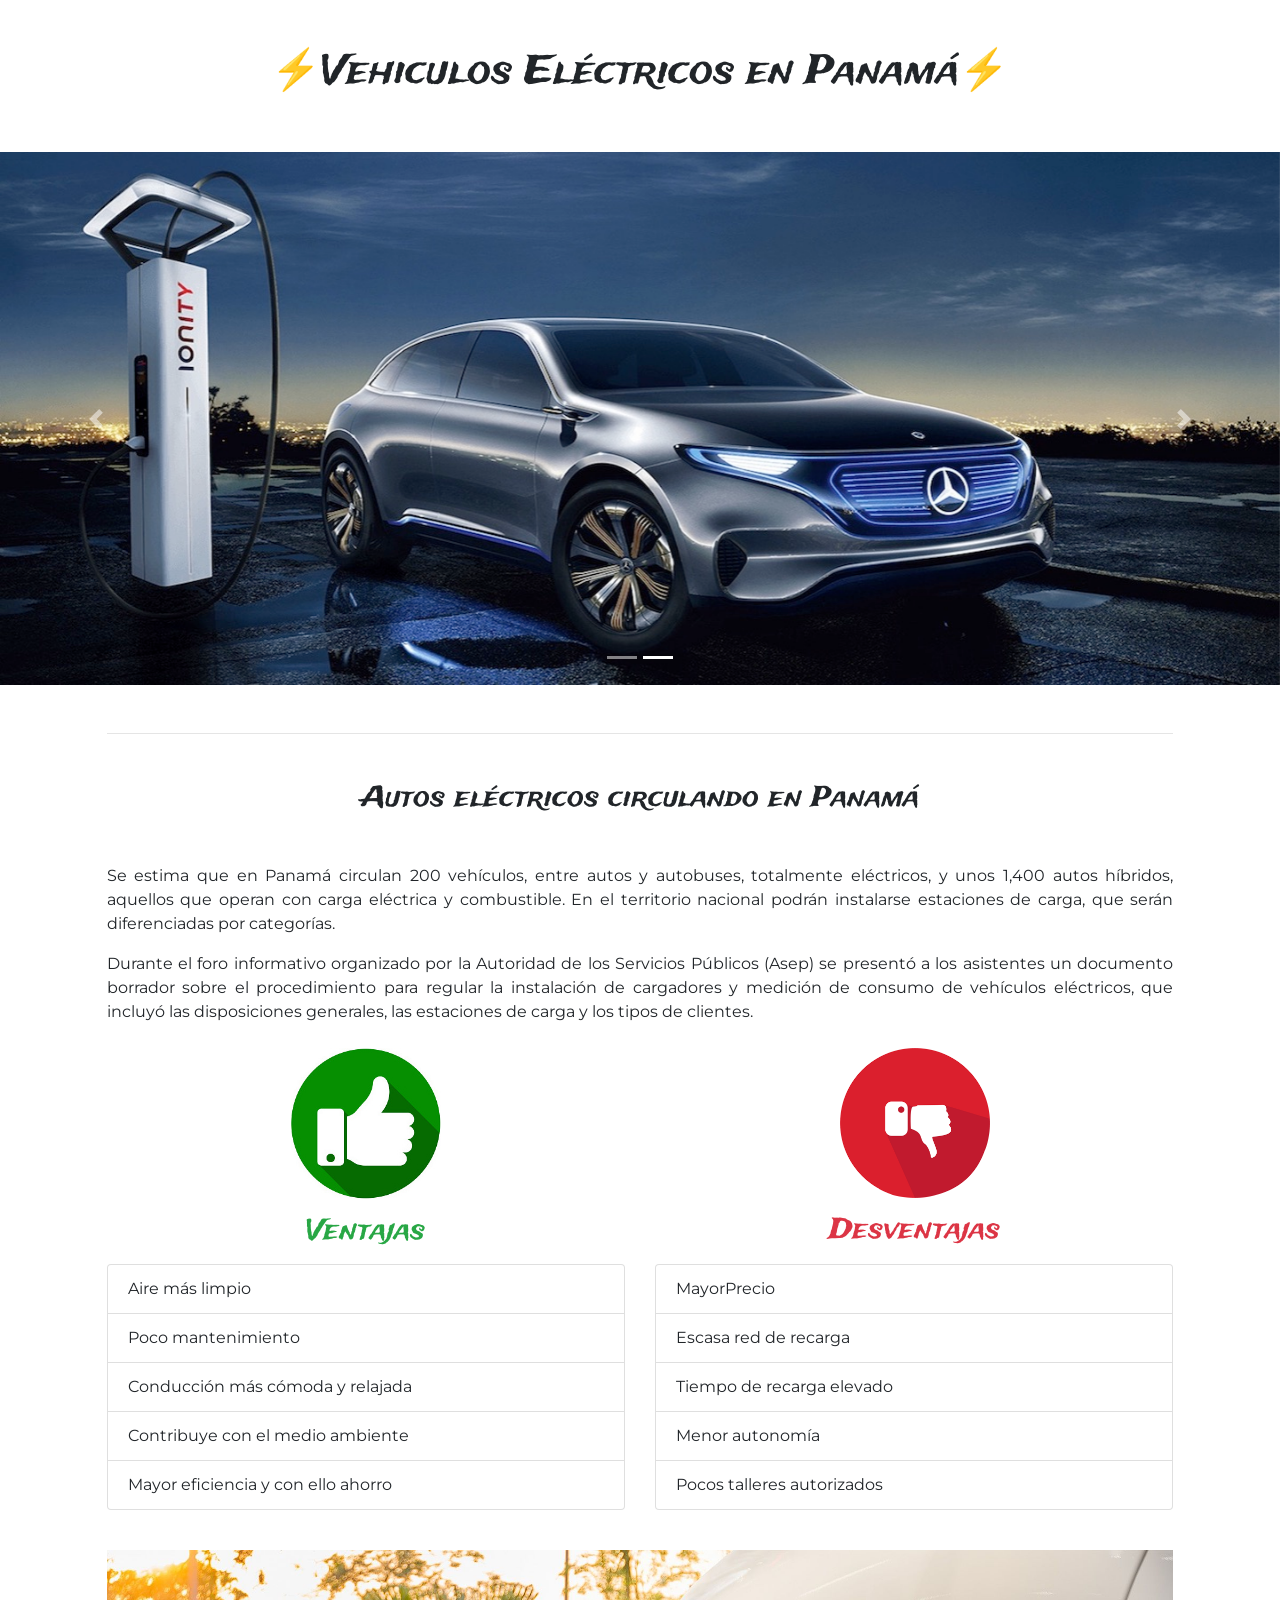
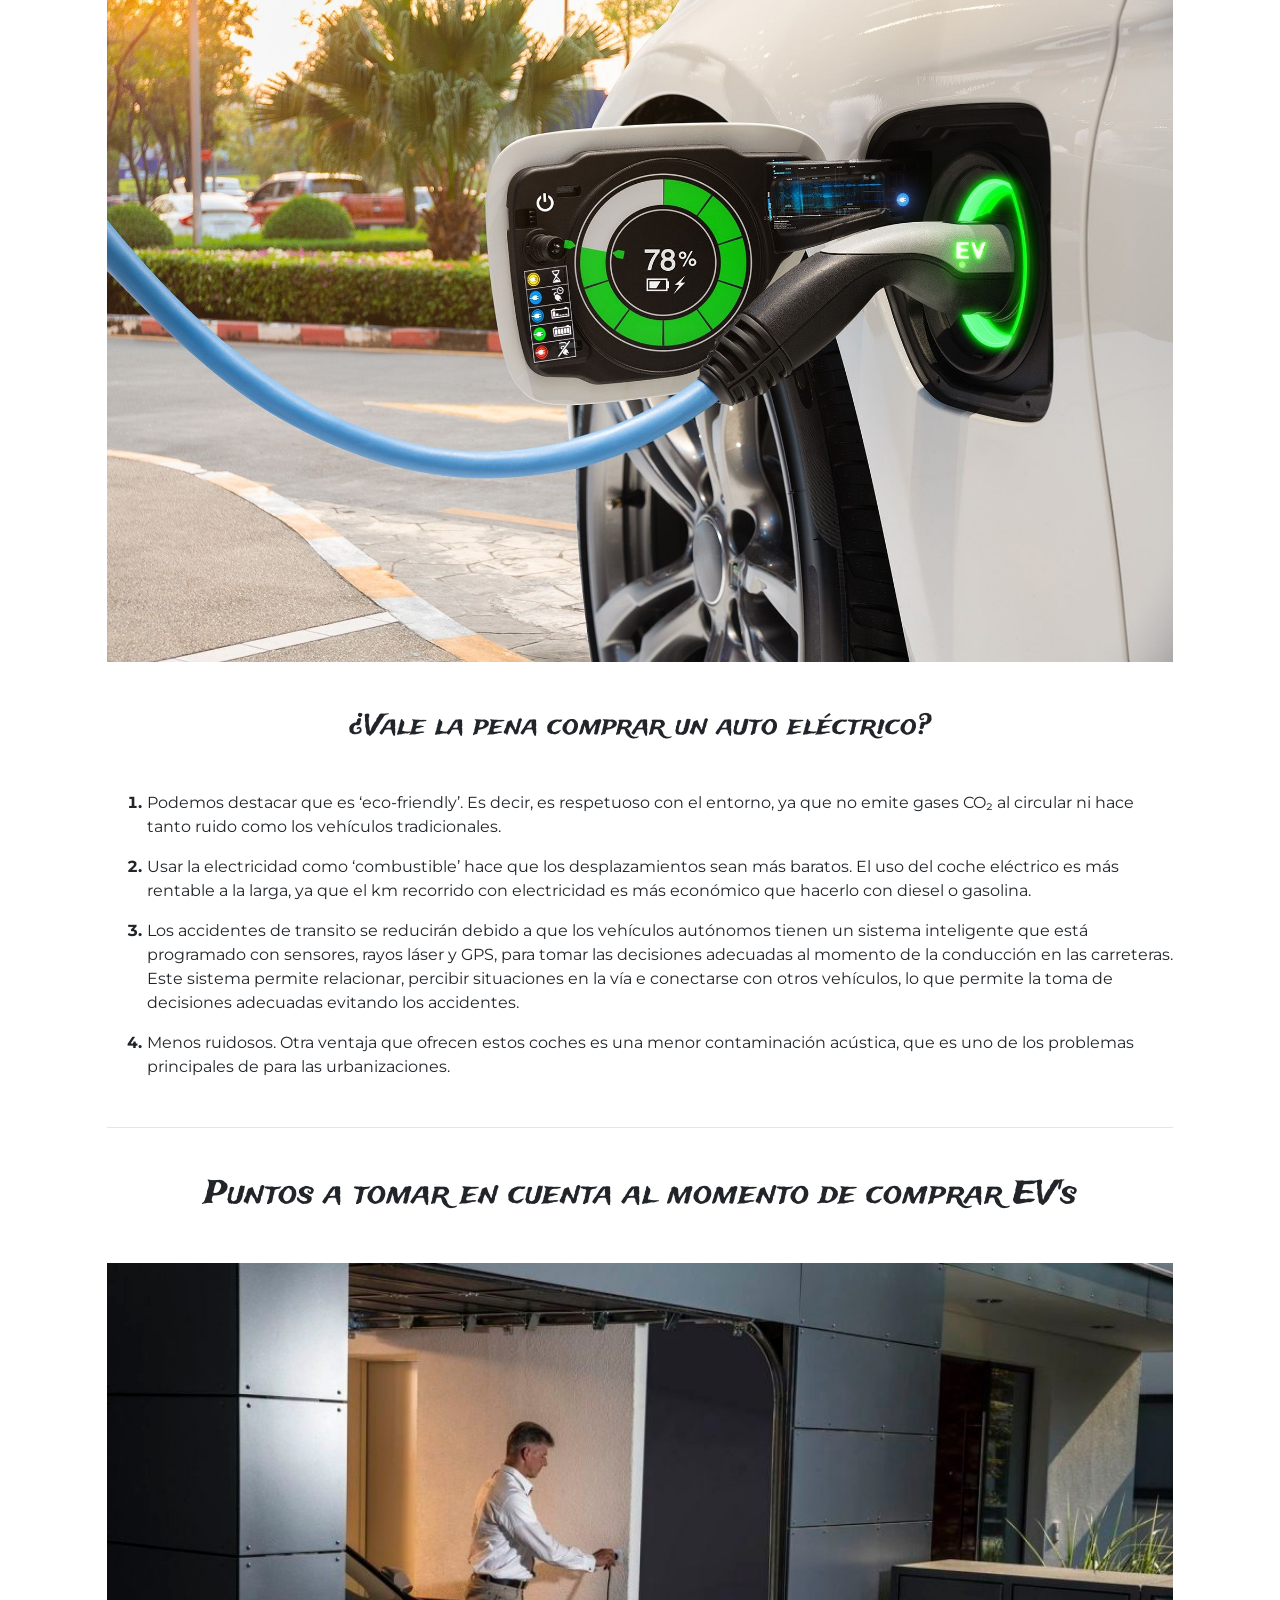
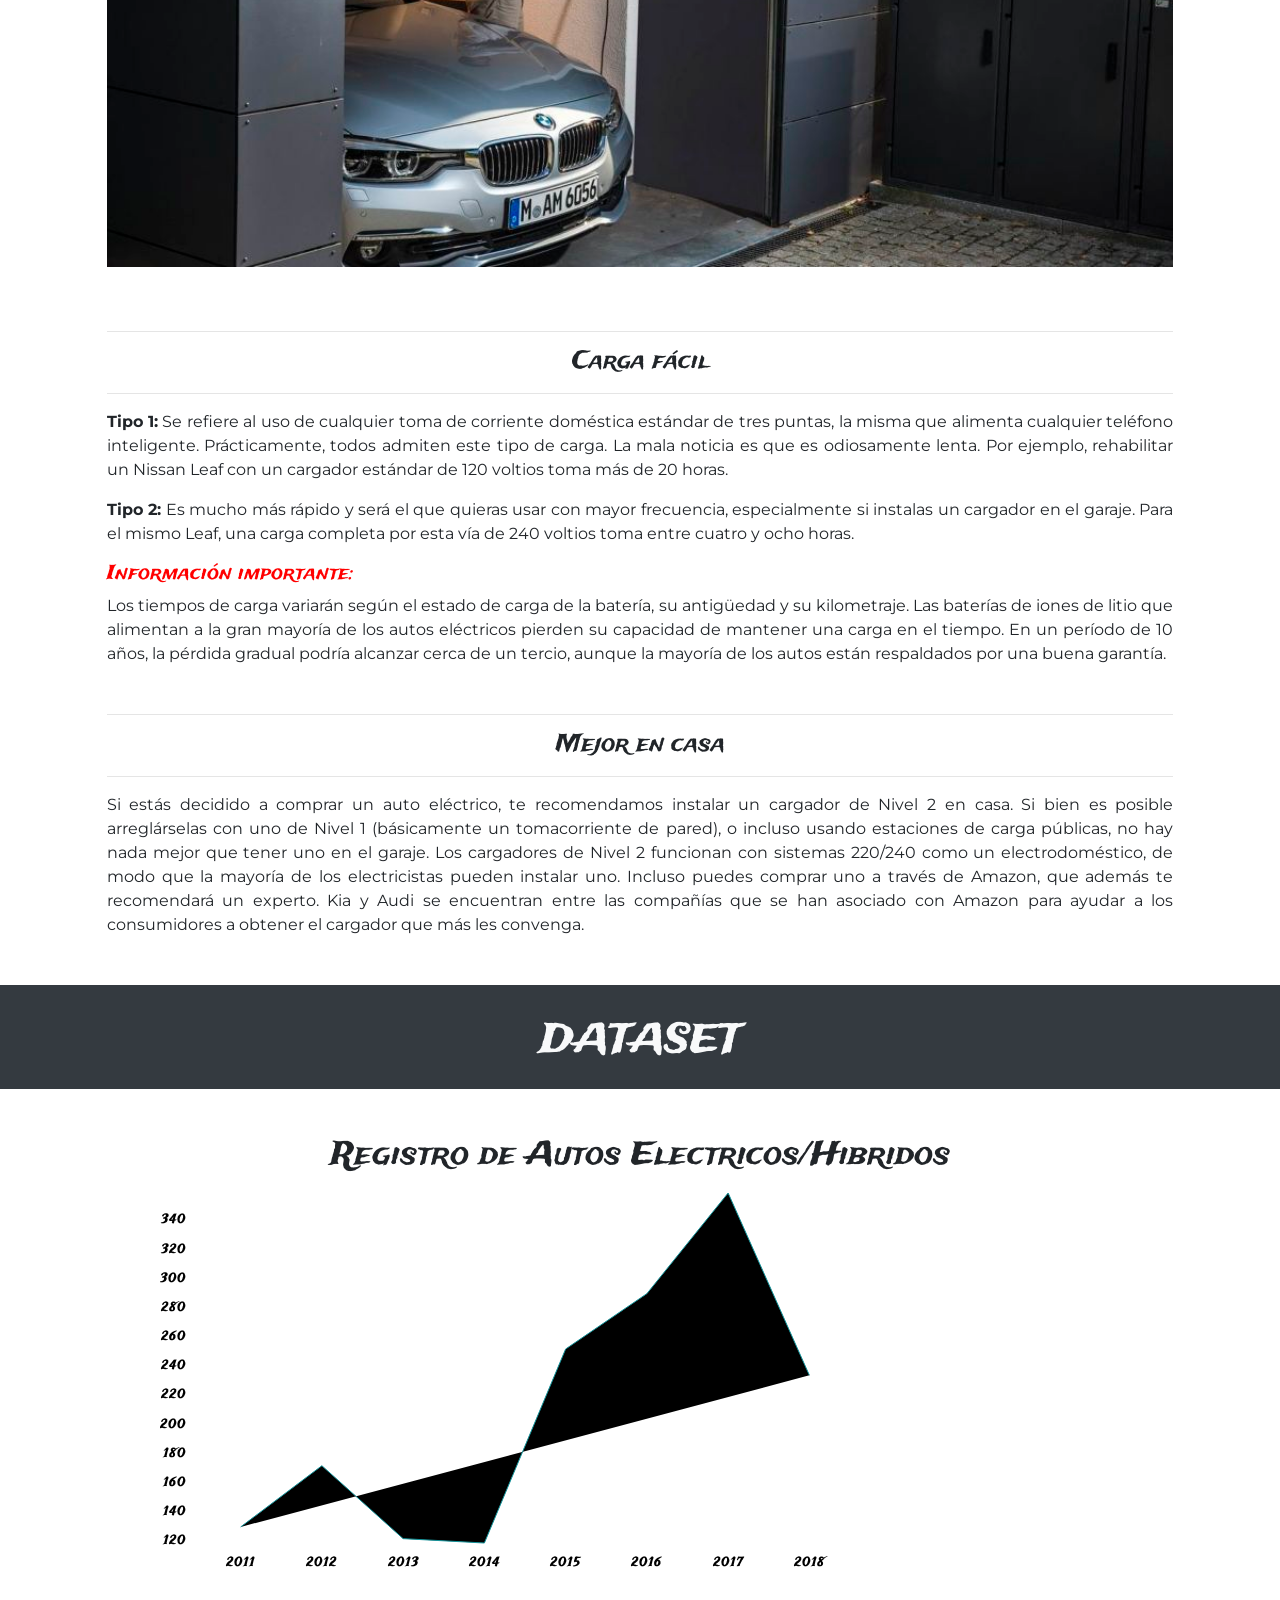
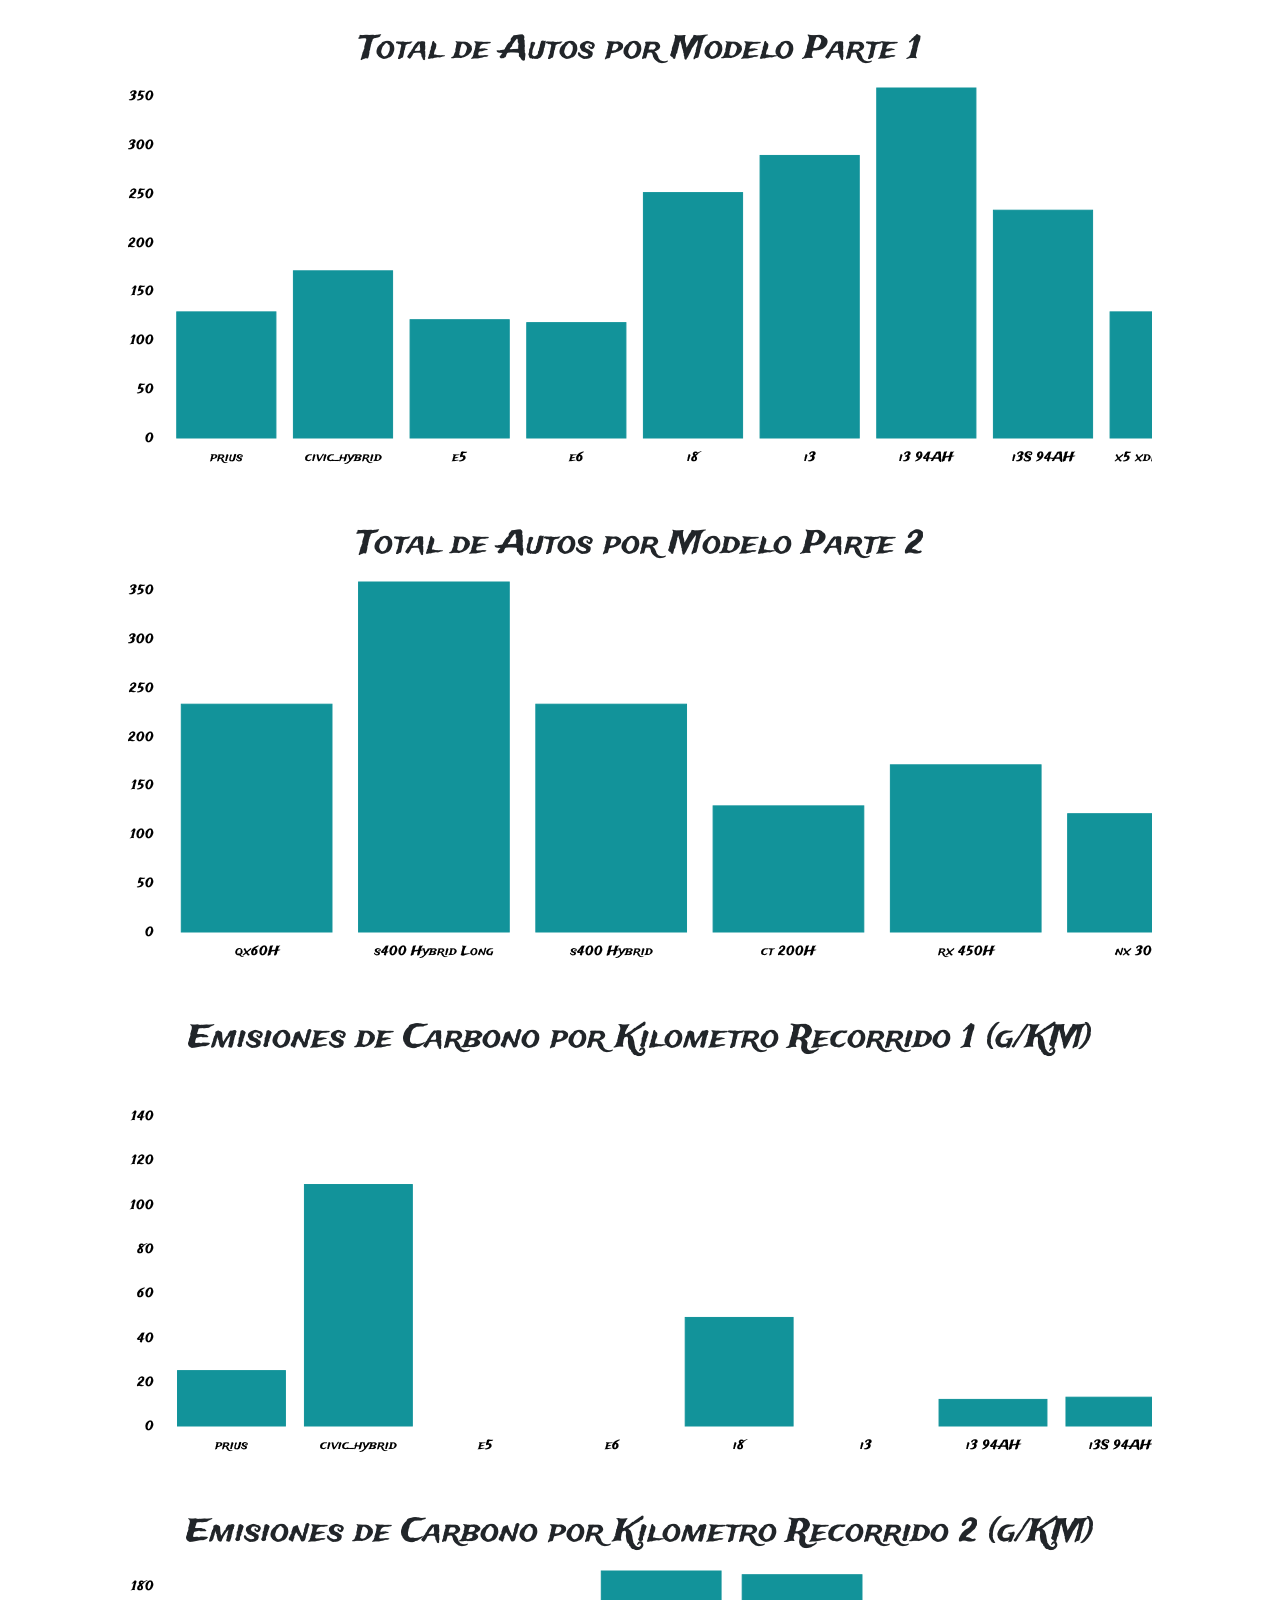
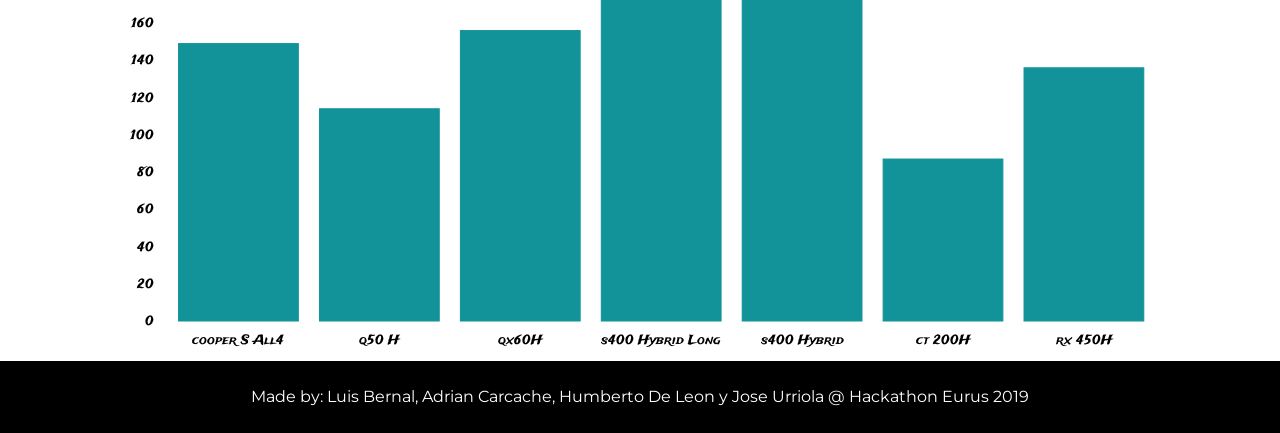
==== eurus2019/index.html @ c7cd74de "add eurus 2019 hackathon project" ====
<!doctype html><html lang="en"><head><meta charset="utf-8"/><link rel="shortcut icon" href="/eurus2019/favicon.ico"/><meta name="viewport" content="width=device-width,initial-scale=1"/><meta name="theme-color" content="#000000"/><meta name="description" content="Web site created using create-react-app"/><link rel="apple-touch-icon" href="logo192.png"/><link rel="manifest" href="/eurus2019/manifest.json"/><title>React App</title><link href="/eurus2019/static/css/2.47e06e2e.chunk.css" rel="stylesheet"><link href="/eurus2019/static/css/main.28d4e0a2.chunk.css" rel="stylesheet"></head><body><noscript>You need to enable JavaScript to run this app.</noscript><div id="root"></div><script>!function(e){function r(r){for(var n,a,l=r[0],c=r[1],i=r[2],f=0,s=[];f<l.length;f++)a=l[f],Object.prototype.hasOwnProperty.call(o,a)&&o[a]&&s.push(o[a][0]),o[a]=0;for(n in c)Object.prototype.hasOwnProperty.call(c,n)&&(e[n]=c[n]);for(p&&p(r);s.length;)s.shift()();return u.push.apply(u,i||[]),t()}function t(){for(var e,r=0;r<u.length;r++){for(var t=u[r],n=!0,l=1;l<t.length;l++){var c=t[l];0!==o[c]&&(n=!1)}n&&(u.splice(r--,1),e=a(a.s=t[0]))}return e}var n={},o={1:0},u=[];function a(r){if(n[r])return n[r].exports;var t=n[r]={i:r,l:!1,exports:{}};return e[r].call(t.exports,t,t.exports,a),t.l=!0,t.exports}a.m=e,a.c=n,a.d=function(e,r,t){a.o(e,r)||Object.defineProperty(e,r,{enumerable:!0,get:t})},a.r=function(e){"undefined"!=typeof Symbol&&Symbol.toStringTag&&Object.defineProperty(e,Symbol.toStringTag,{value:"Module"}),Object.defineProperty(e,"__esModule",{value:!0})},a.t=function(e,r){if(1&r&&(e=a(e)),8&r)return e;if(4&r&&"object"==typeof e&&e&&e.__esModule)return e;var t=Object.create(null);if(a.r(t),Object.defineProperty(t,"default",{enumerable:!0,value:e}),2&r&&"string"!=typeof e)for(var n in e)a.d(t,n,function(r){return e[r]}.bind(null,n));return t},a.n=function(e){var r=e&&e.__esModule?function(){return e.default}:function(){return e};return a.d(r,"a",r),r},a.o=function(e,r){return Object.prototype.hasOwnProperty.call(e,r)},a.p="/eurus2019/";var l=this["webpackJsonpelectric-cars-panama"]=this["webpackJsonpelectric-cars-panama"]||[],c=l.push.bind(l);l.push=r,l=l.slice();for(var i=0;i<l.length;i++)r(l[i]);var p=c;t()}([])</script><script src="/eurus2019/static/js/2.8f69bf7a.chunk.js"></script><script src="/eurus2019/static/js/main.8aba1872.chunk.js"></script></body></html>
---- eurus2019/static/css/main.28d4e0a2.chunk.css ----
@import url(https://fonts.googleapis.com/css?family=Montserrat|Trade+Winds&display=swap);body{margin:0;font-family:"Trade Winds"!important}a,li,p{font-family:"Montserrat"!important}@media (max-width:767.99px){.social-icon{height:2.3em!important;width:auto}}.rv-xy-plot__axis__tick{font-size:.8em}.bg-black{background-color:#000}.carousel-control-next:hover,.carousel-control-prev:hover{background-color:#000;opacity:.5}.collapsed{display:none}@media (min-width:992px){.collapsed{display:block;margin-left:-25%}}.App-logo{height:40vmin}.App-header{background-color:#282c34;min-height:100vh;display:flex;flex-direction:column;align-items:center;justify-content:center;font-size:calc(10px + 2vmin);color:#fff}.App-link{color:#09d3ac}.social-icon{height:4em;width:auto}.h-scroll{width:80%;overflow-x:auto;white-space:nowrap}.carousel-slide>image{max-height:25vh;min-height:25vh;max-width:35vw;min-width:35vw}
/*# sourceMappingURL=main.28d4e0a2.chunk.css.map */
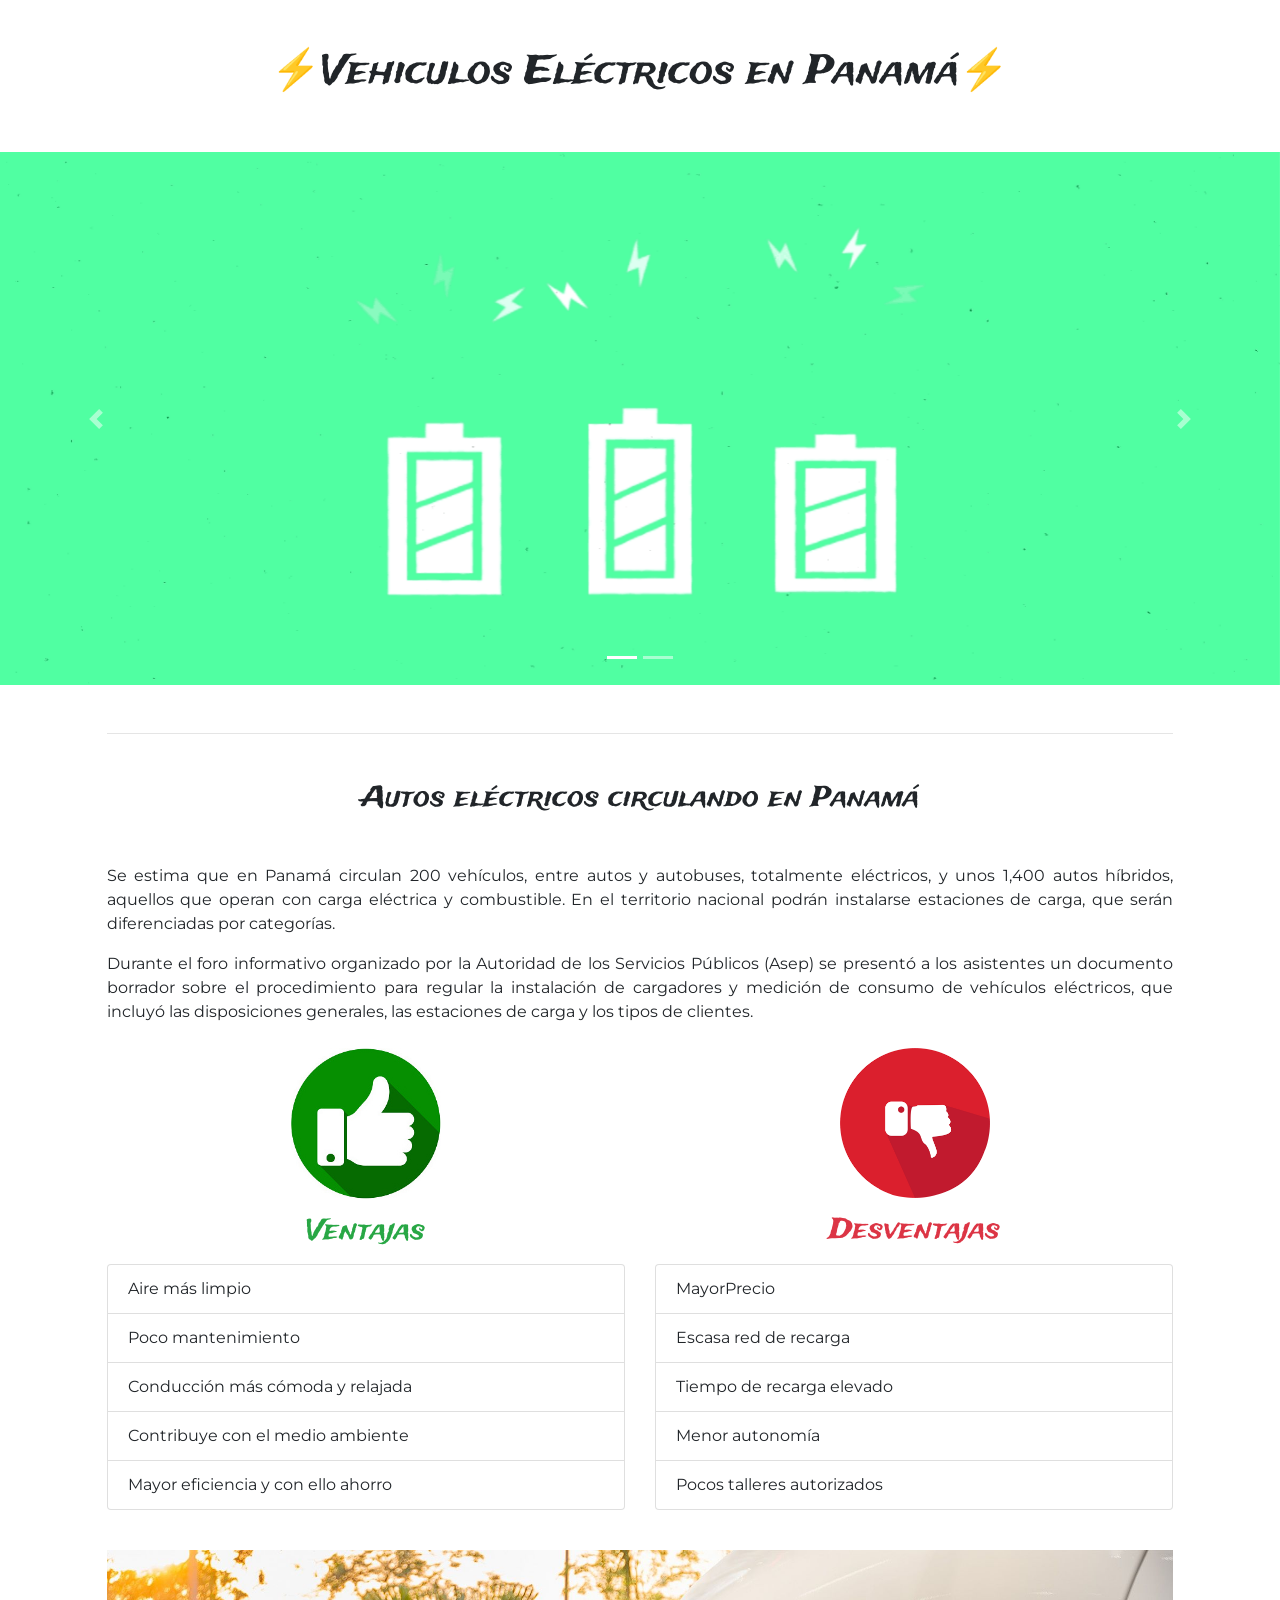
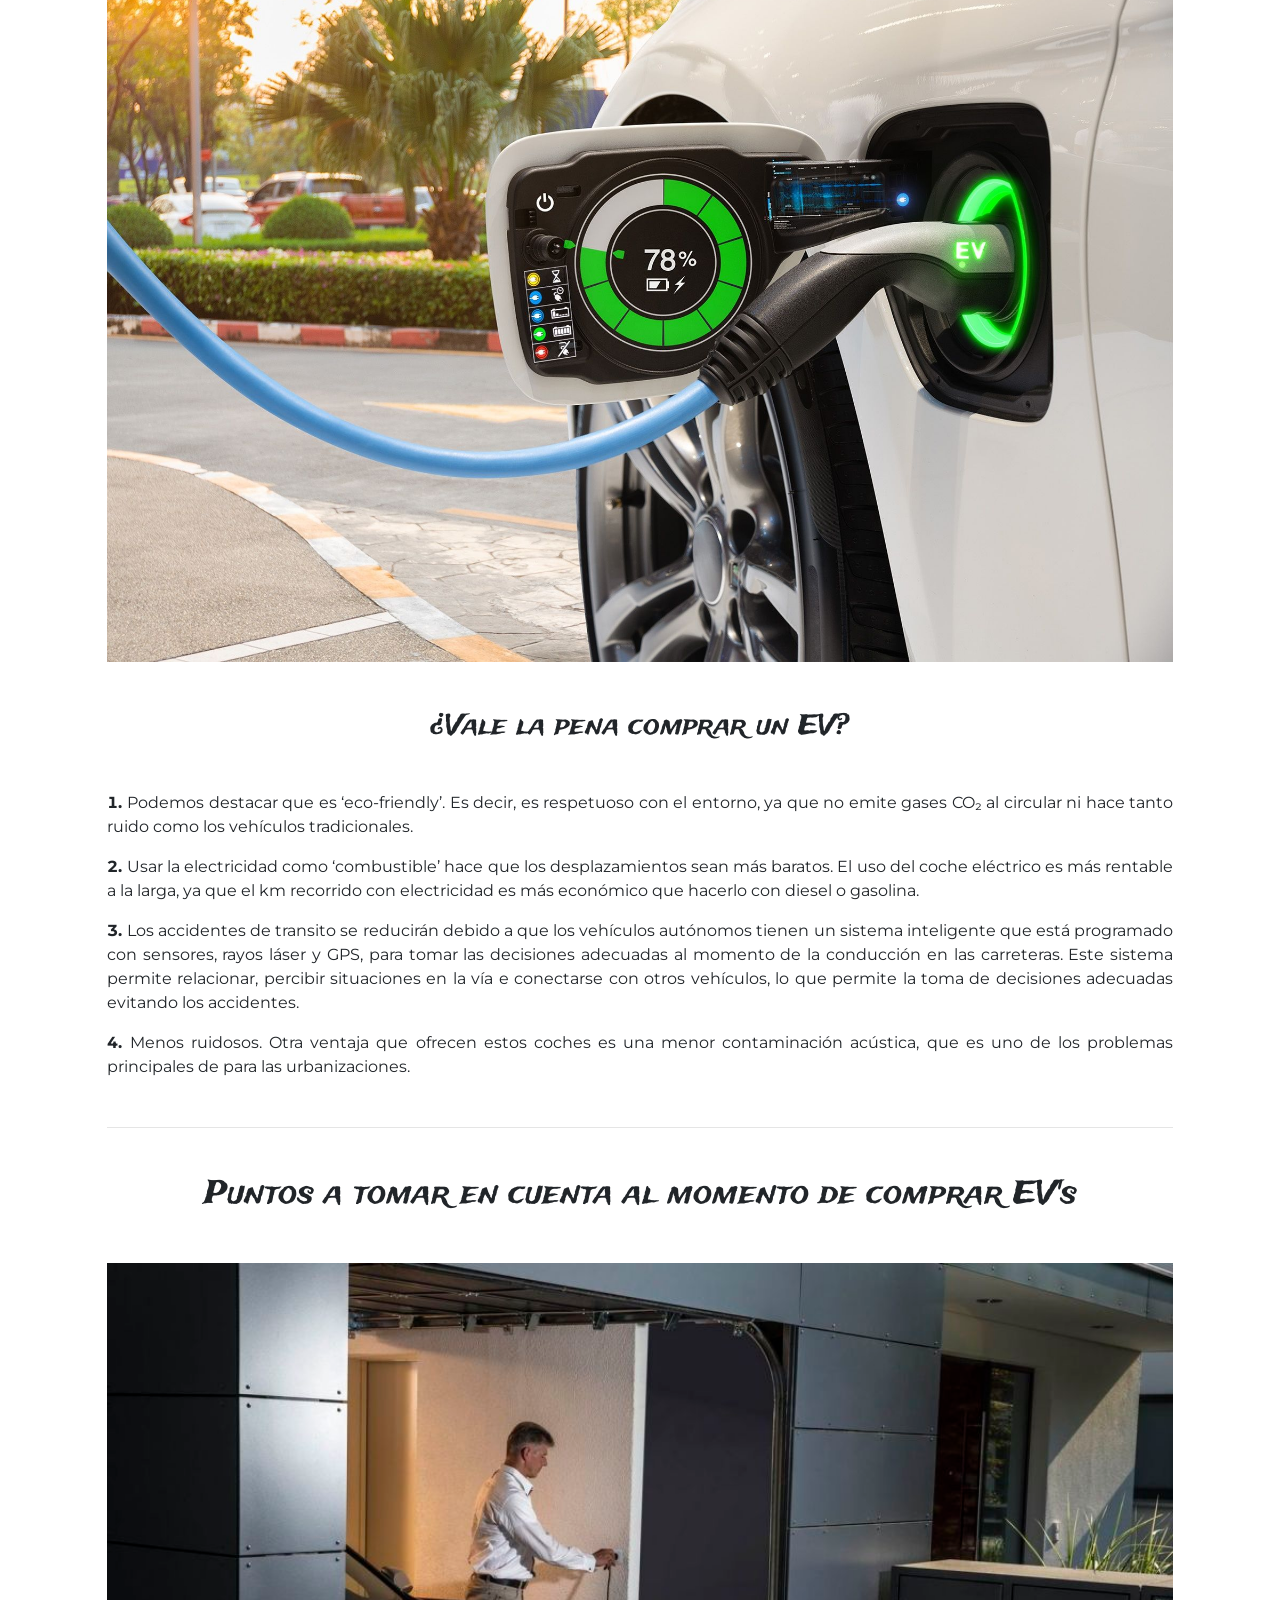
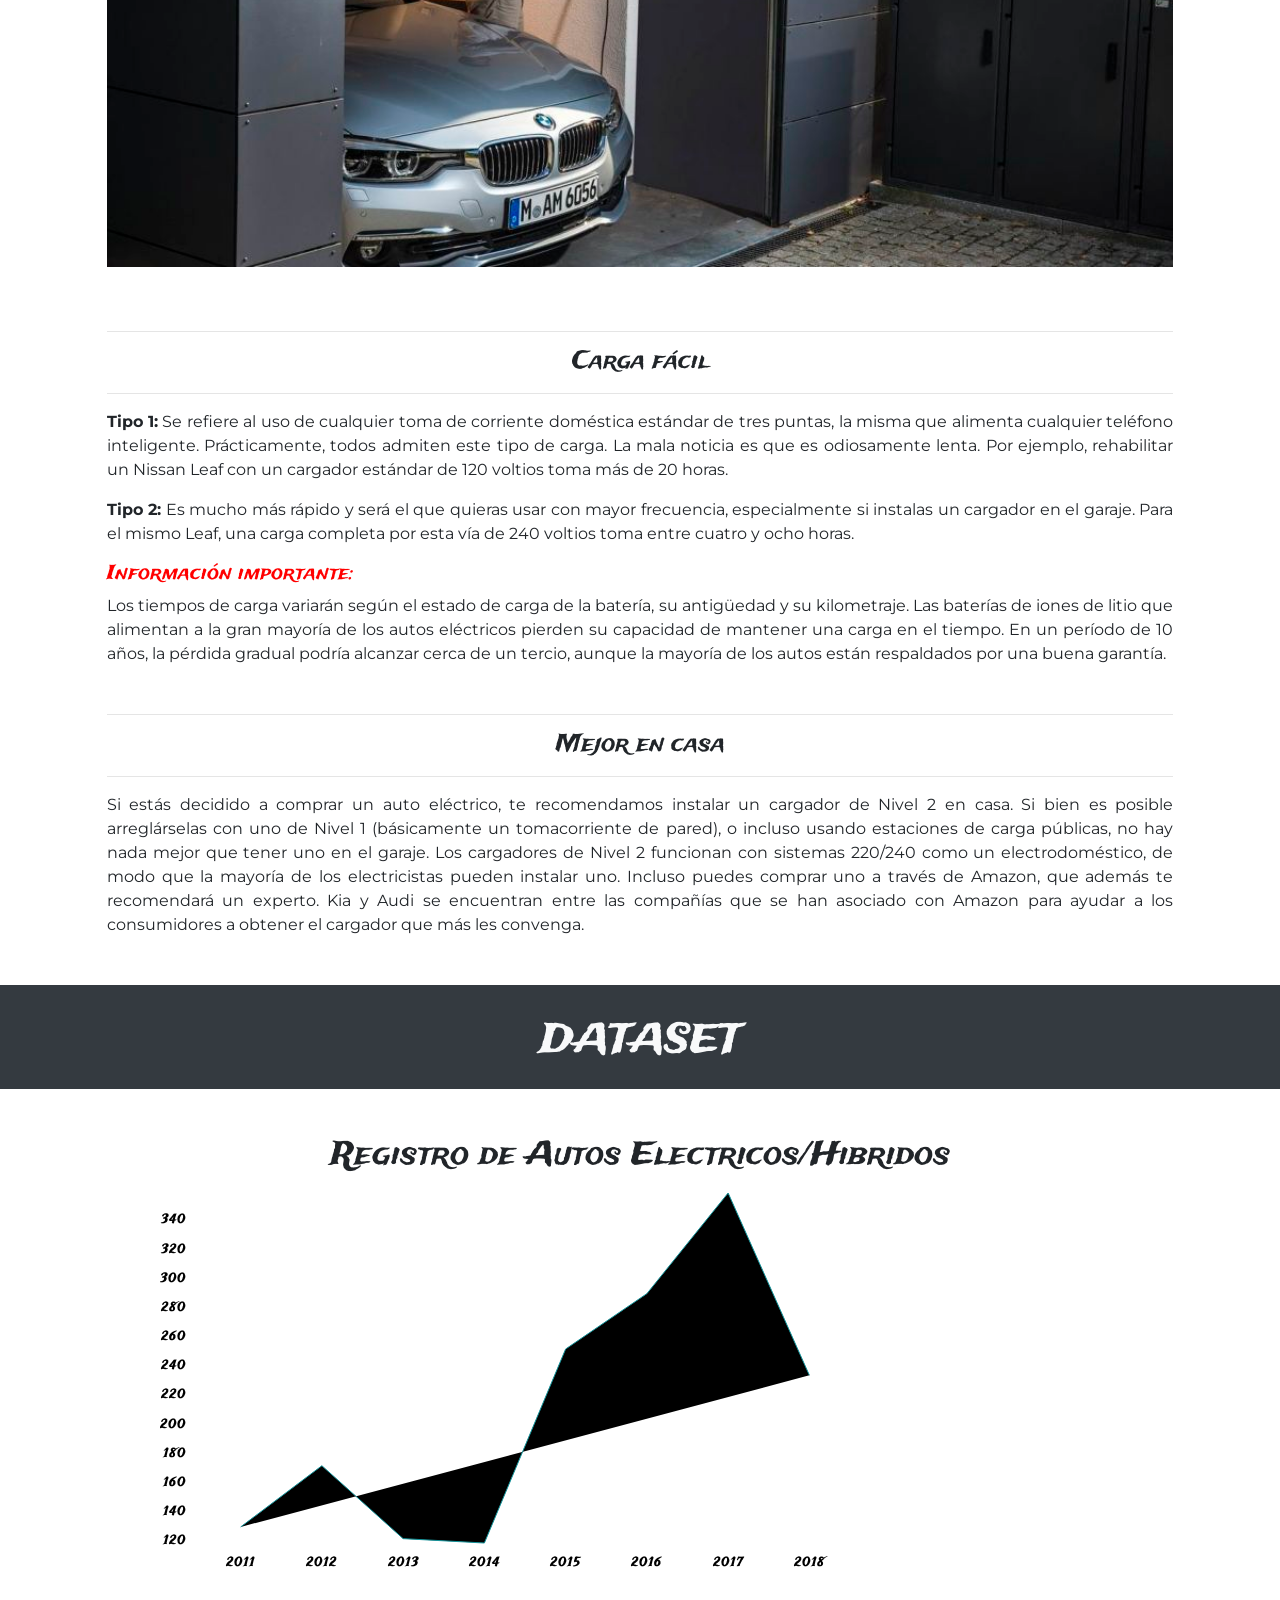
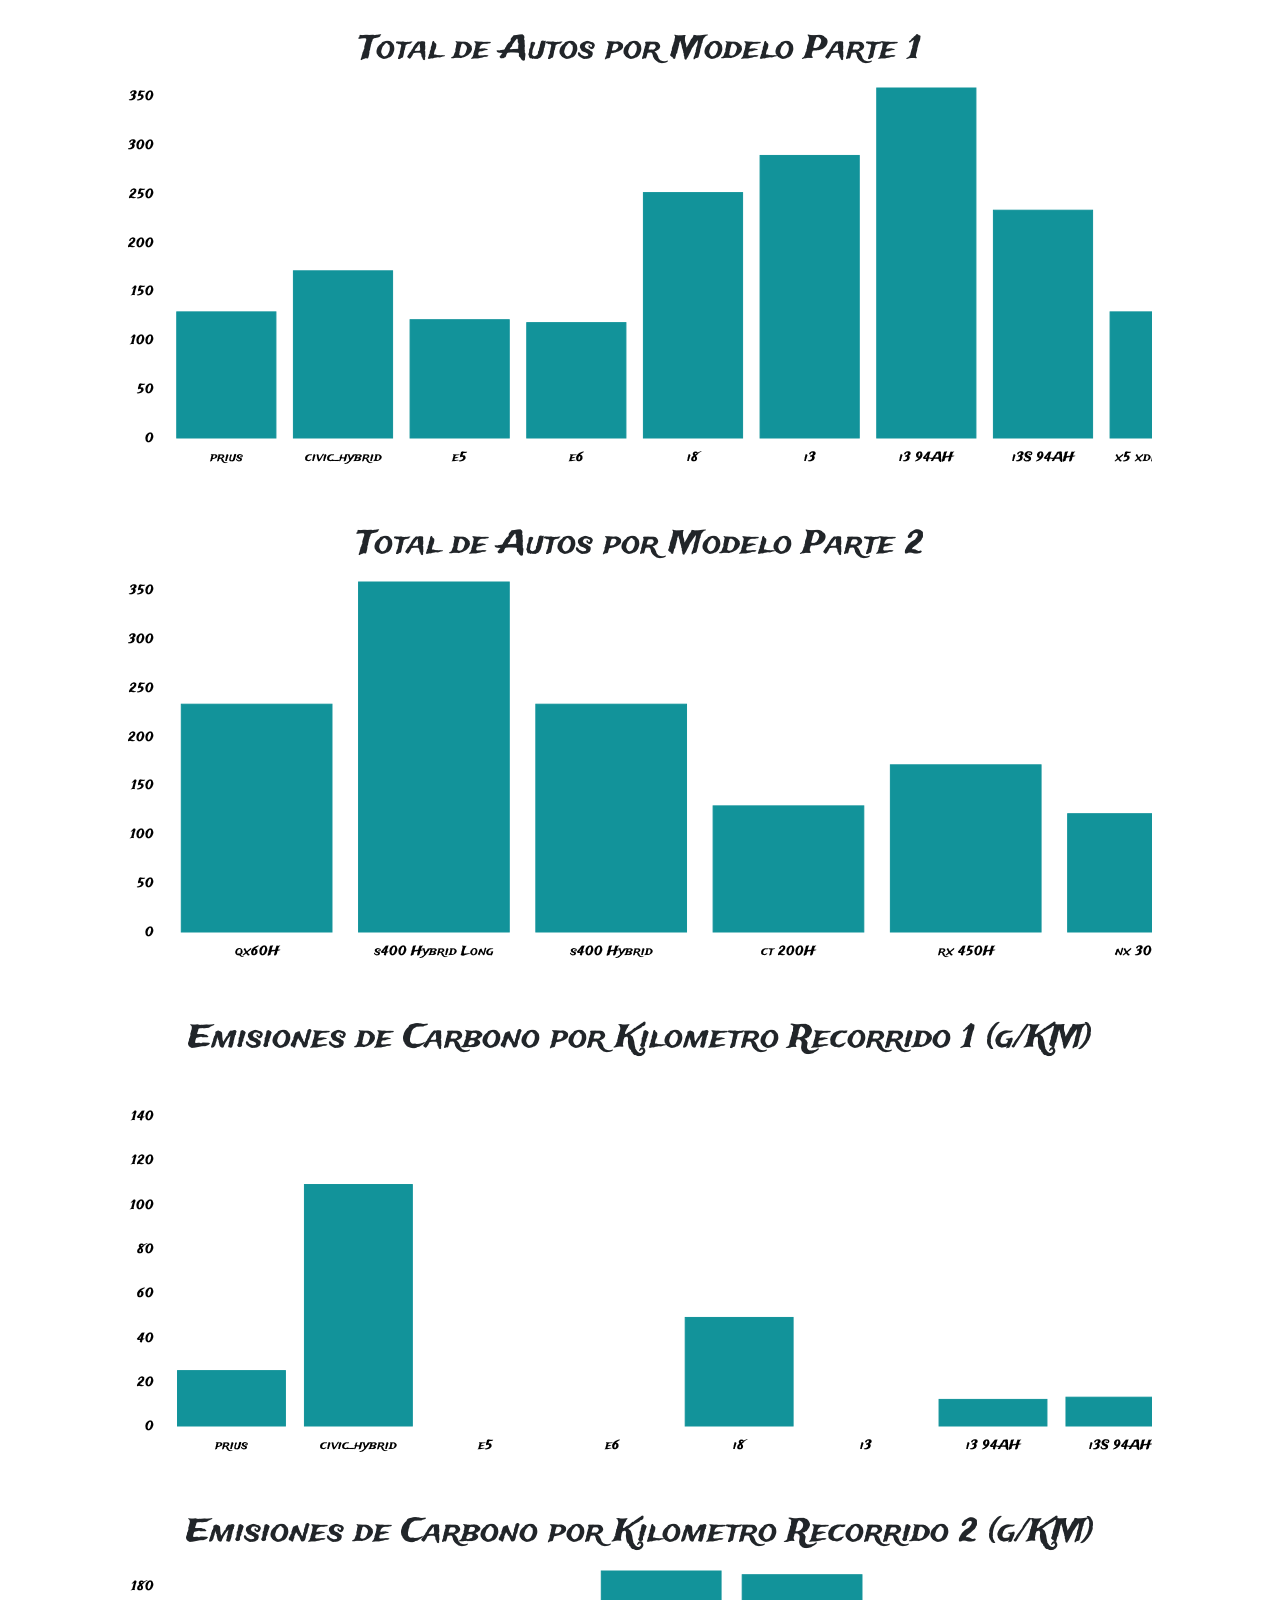
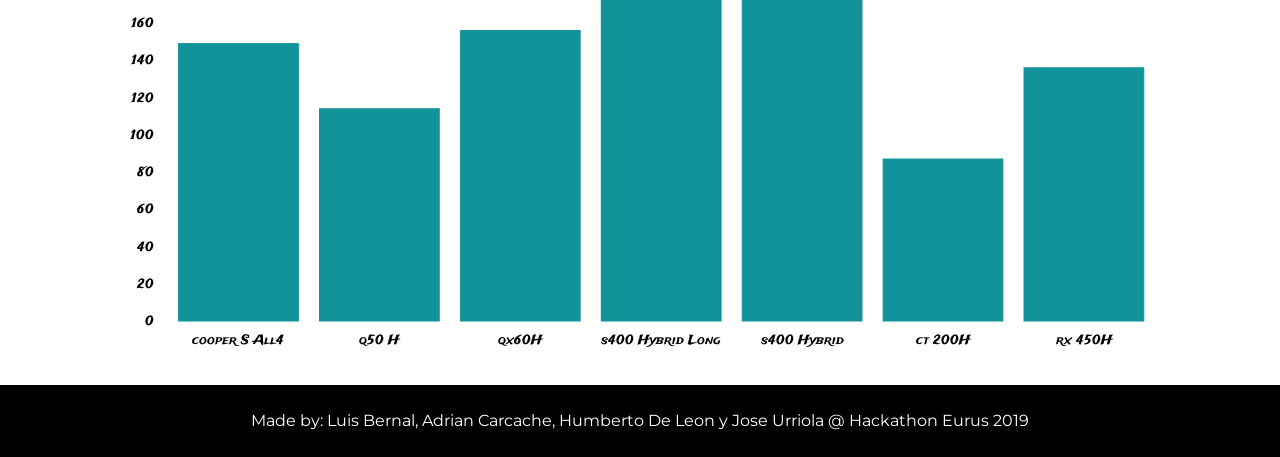
==== commit 1726db52: "update layout" ====
--- a/eurus2019/index.html
+++ b/eurus2019/index.html
@@ -1 +1 @@
-<!doctype html><html lang="en"><head><meta charset="utf-8"/><link rel="shortcut icon" href="/eurus2019/favicon.ico"/><meta name="viewport" content="width=device-width,initial-scale=1"/><meta name="theme-color" content="#000000"/><meta name="description" content="Web site created using create-react-app"/><link rel="apple-touch-icon" href="logo192.png"/><link rel="manifest" href="/eurus2019/manifest.json"/><title>React App</title><link href="/eurus2019/static/css/2.47e06e2e.chunk.css" rel="stylesheet"><link href="/eurus2019/static/css/main.28d4e0a2.chunk.css" rel="stylesheet"></head><body><noscript>You need to enable JavaScript to run this app.</noscript><div id="root"></div><script>!function(e){function r(r){for(var n,a,l=r[0],c=r[1],i=r[2],f=0,s=[];f<l.length;f++)a=l[f],Object.prototype.hasOwnProperty.call(o,a)&&o[a]&&s.push(o[a][0]),o[a]=0;for(n in c)Object.prototype.hasOwnProperty.call(c,n)&&(e[n]=c[n]);for(p&&p(r);s.length;)s.shift()();return u.push.apply(u,i||[]),t()}function t(){for(var e,r=0;r<u.length;r++){for(var t=u[r],n=!0,l=1;l<t.length;l++){var c=t[l];0!==o[c]&&(n=!1)}n&&(u.splice(r--,1),e=a(a.s=t[0]))}return e}var n={},o={1:0},u=[];function a(r){if(n[r])return n[r].exports;var t=n[r]={i:r,l:!1,exports:{}};return e[r].call(t.exports,t,t.exports,a),t.l=!0,t.exports}a.m=e,a.c=n,a.d=function(e,r,t){a.o(e,r)||Object.defineProperty(e,r,{enumerable:!0,get:t})},a.r=function(e){"undefined"!=typeof Symbol&&Symbol.toStringTag&&Object.defineProperty(e,Symbol.toStringTag,{value:"Module"}),Object.defineProperty(e,"__esModule",{value:!0})},a.t=function(e,r){if(1&r&&(e=a(e)),8&r)return e;if(4&r&&"object"==typeof e&&e&&e.__esModule)return e;var t=Object.create(null);if(a.r(t),Object.defineProperty(t,"default",{enumerable:!0,value:e}),2&r&&"string"!=typeof e)for(var n in e)a.d(t,n,function(r){return e[r]}.bind(null,n));return t},a.n=function(e){var r=e&&e.__esModule?function(){return e.default}:function(){return e};return a.d(r,"a",r),r},a.o=function(e,r){return Object.prototype.hasOwnProperty.call(e,r)},a.p="/eurus2019/";var l=this["webpackJsonpelectric-cars-panama"]=this["webpackJsonpelectric-cars-panama"]||[],c=l.push.bind(l);l.push=r,l=l.slice();for(var i=0;i<l.length;i++)r(l[i]);var p=c;t()}([])</script><script src="/eurus2019/static/js/2.8f69bf7a.chunk.js"></script><script src="/eurus2019/static/js/main.8aba1872.chunk.js"></script></body></html>+<!doctype html><html lang="en"><head><meta charset="utf-8"/><link rel="shortcut icon" href="/eurus2019/favicon.ico"/><meta name="viewport" content="width=device-width,initial-scale=1"/><meta name="theme-color" content="#000000"/><meta name="description" content="Web site created using create-react-app"/><link rel="apple-touch-icon" href="logo192.png"/><link rel="manifest" href="/eurus2019/manifest.json"/><title>React App</title><link href="/eurus2019/static/css/2.47e06e2e.chunk.css" rel="stylesheet"><link href="/eurus2019/static/css/main.1614a091.chunk.css" rel="stylesheet"></head><body><noscript>You need to enable JavaScript to run this app.</noscript><div id="root"></div><script>!function(e){function r(r){for(var n,a,l=r[0],c=r[1],i=r[2],f=0,s=[];f<l.length;f++)a=l[f],Object.prototype.hasOwnProperty.call(o,a)&&o[a]&&s.push(o[a][0]),o[a]=0;for(n in c)Object.prototype.hasOwnProperty.call(c,n)&&(e[n]=c[n]);for(p&&p(r);s.length;)s.shift()();return u.push.apply(u,i||[]),t()}function t(){for(var e,r=0;r<u.length;r++){for(var t=u[r],n=!0,l=1;l<t.length;l++){var c=t[l];0!==o[c]&&(n=!1)}n&&(u.splice(r--,1),e=a(a.s=t[0]))}return e}var n={},o={1:0},u=[];function a(r){if(n[r])return n[r].exports;var t=n[r]={i:r,l:!1,exports:{}};return e[r].call(t.exports,t,t.exports,a),t.l=!0,t.exports}a.m=e,a.c=n,a.d=function(e,r,t){a.o(e,r)||Object.defineProperty(e,r,{enumerable:!0,get:t})},a.r=function(e){"undefined"!=typeof Symbol&&Symbol.toStringTag&&Object.defineProperty(e,Symbol.toStringTag,{value:"Module"}),Object.defineProperty(e,"__esModule",{value:!0})},a.t=function(e,r){if(1&r&&(e=a(e)),8&r)return e;if(4&r&&"object"==typeof e&&e&&e.__esModule)return e;var t=Object.create(null);if(a.r(t),Object.defineProperty(t,"default",{enumerable:!0,value:e}),2&r&&"string"!=typeof e)for(var n in e)a.d(t,n,function(r){return e[r]}.bind(null,n));return t},a.n=function(e){var r=e&&e.__esModule?function(){return e.default}:function(){return e};return a.d(r,"a",r),r},a.o=function(e,r){return Object.prototype.hasOwnProperty.call(e,r)},a.p="/eurus2019/";var l=this["webpackJsonpelectric-cars-panama"]=this["webpackJsonpelectric-cars-panama"]||[],c=l.push.bind(l);l.push=r,l=l.slice();for(var i=0;i<l.length;i++)r(l[i]);var p=c;t()}([])</script><script src="/eurus2019/static/js/2.8f69bf7a.chunk.js"></script><script src="/eurus2019/static/js/main.2dc54732.chunk.js"></script></body></html>
--- a/eurus2019/static/css/main.1614a091.chunk.css
+++ b/eurus2019/static/css/main.1614a091.chunk.css
@@ -0,0 +1,2 @@
+@import url(https://fonts.googleapis.com/css?family=Montserrat|Trade+Winds&display=swap);body{margin:0;font-family:"Trade Winds"!important}a,li,p{font-family:"Montserrat"!important}@media (max-width:767.99px){.social-icon{height:2.3em!important;width:auto}}.rv-xy-plot__axis__tick{font-size:.8em}.bg-black{background-color:#000}.carousel-control-next:hover,.carousel-control-prev:hover{background-color:#000;opacity:.5}.collapsed{display:none}@media (min-width:992px){.collapsed{display:block;margin-left:-25%}}.App-logo{height:40vmin}.App-header{background-color:#282c34;min-height:100vh;display:flex;flex-direction:column;align-items:center;justify-content:center;font-size:calc(10px + 2vmin);color:#fff}.App-link{color:#09d3ac}.h-scroll{width:80%;overflow-x:auto;white-space:nowrap}li::marker{font-weight:700}ol{list-style-position:inside}.social-icon{height:4em;width:auto}.carousel-slide>image{max-height:25vh;min-height:25vh;max-width:35vw;min-width:35vw}
+/*# sourceMappingURL=main.1614a091.chunk.css.map */
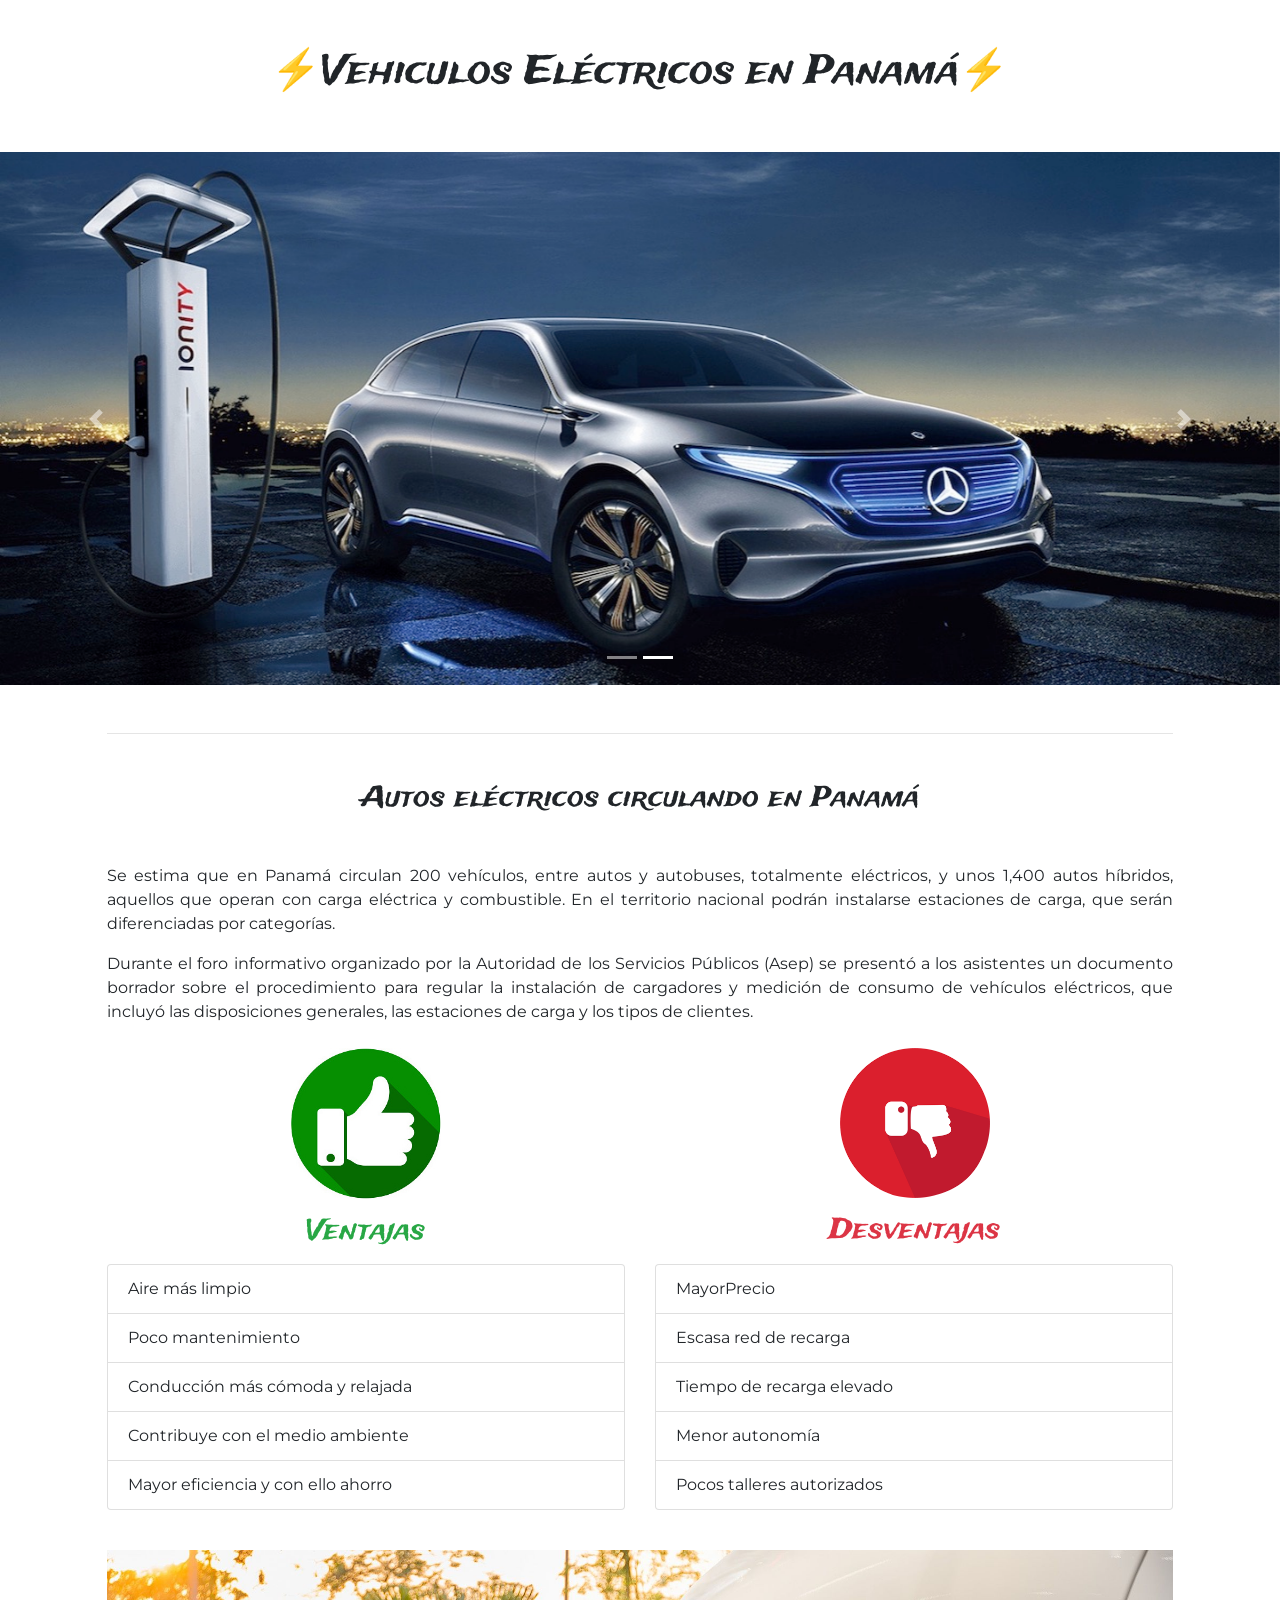
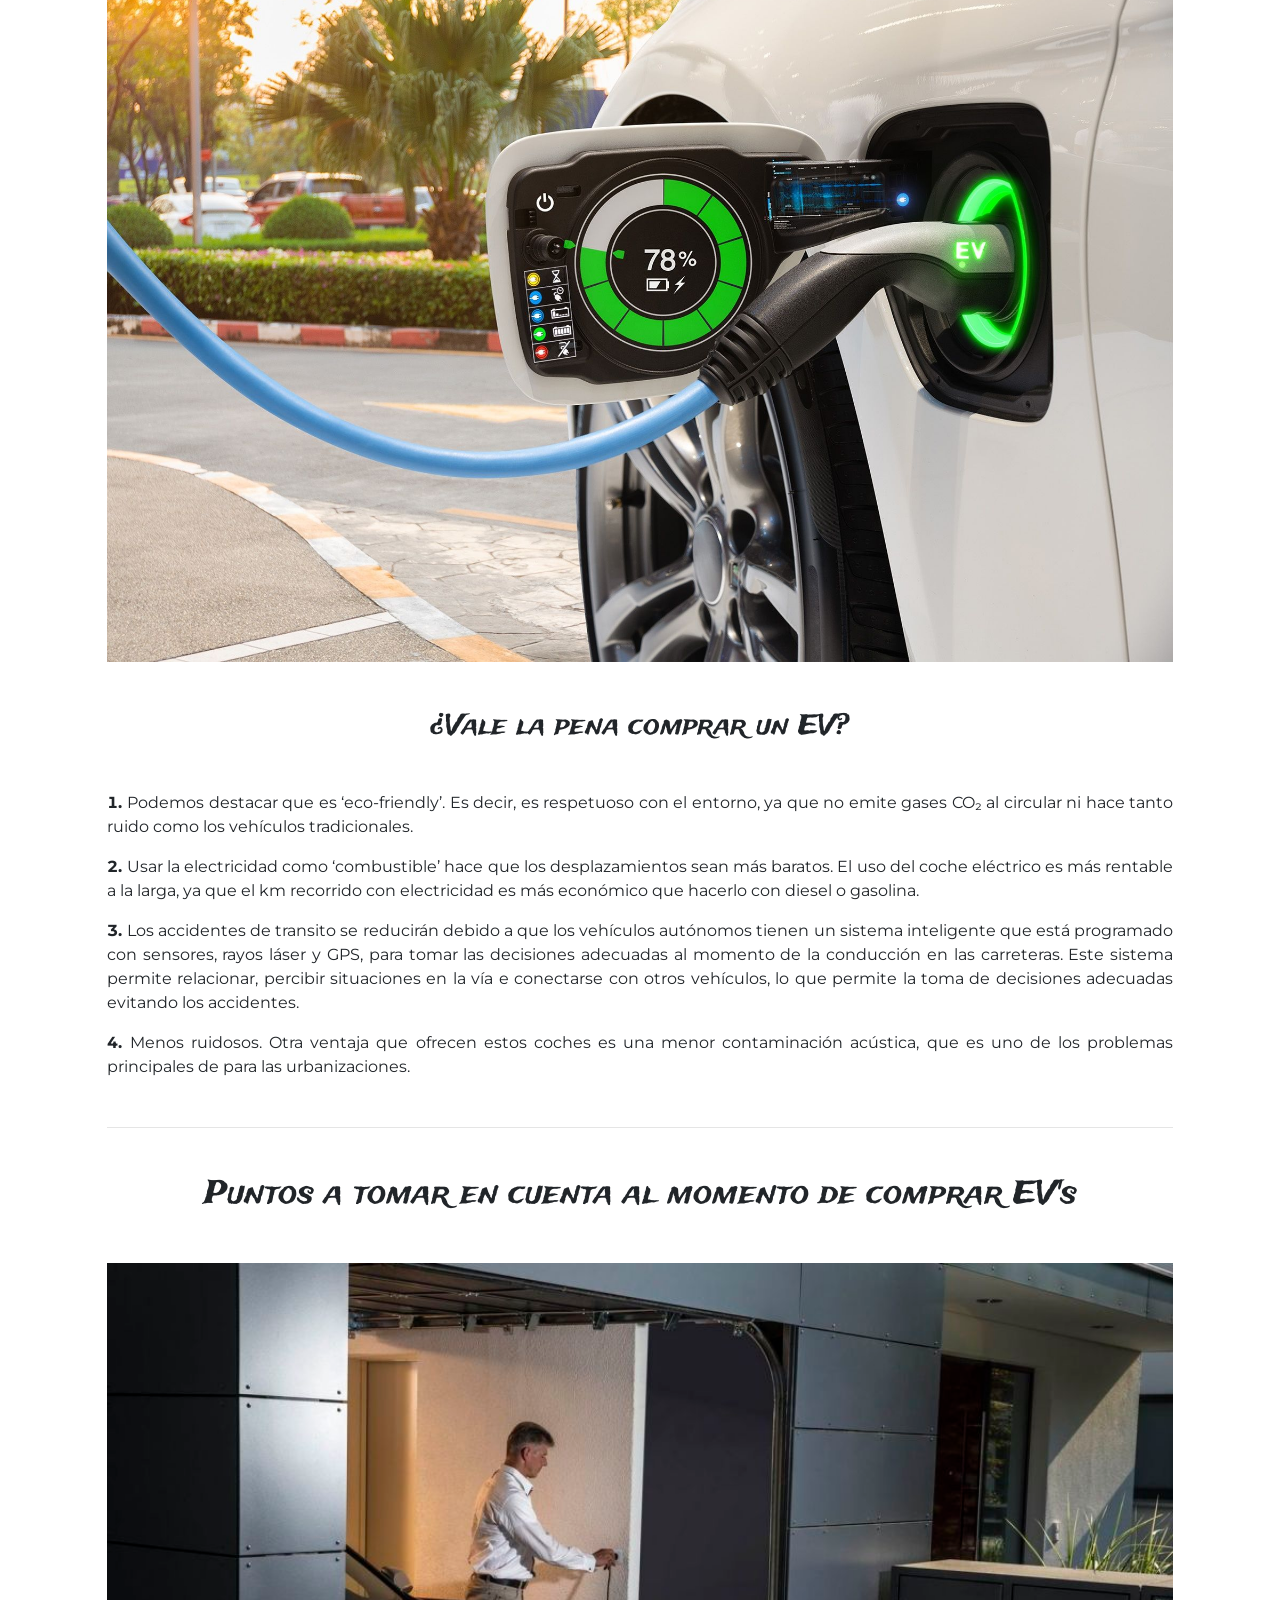
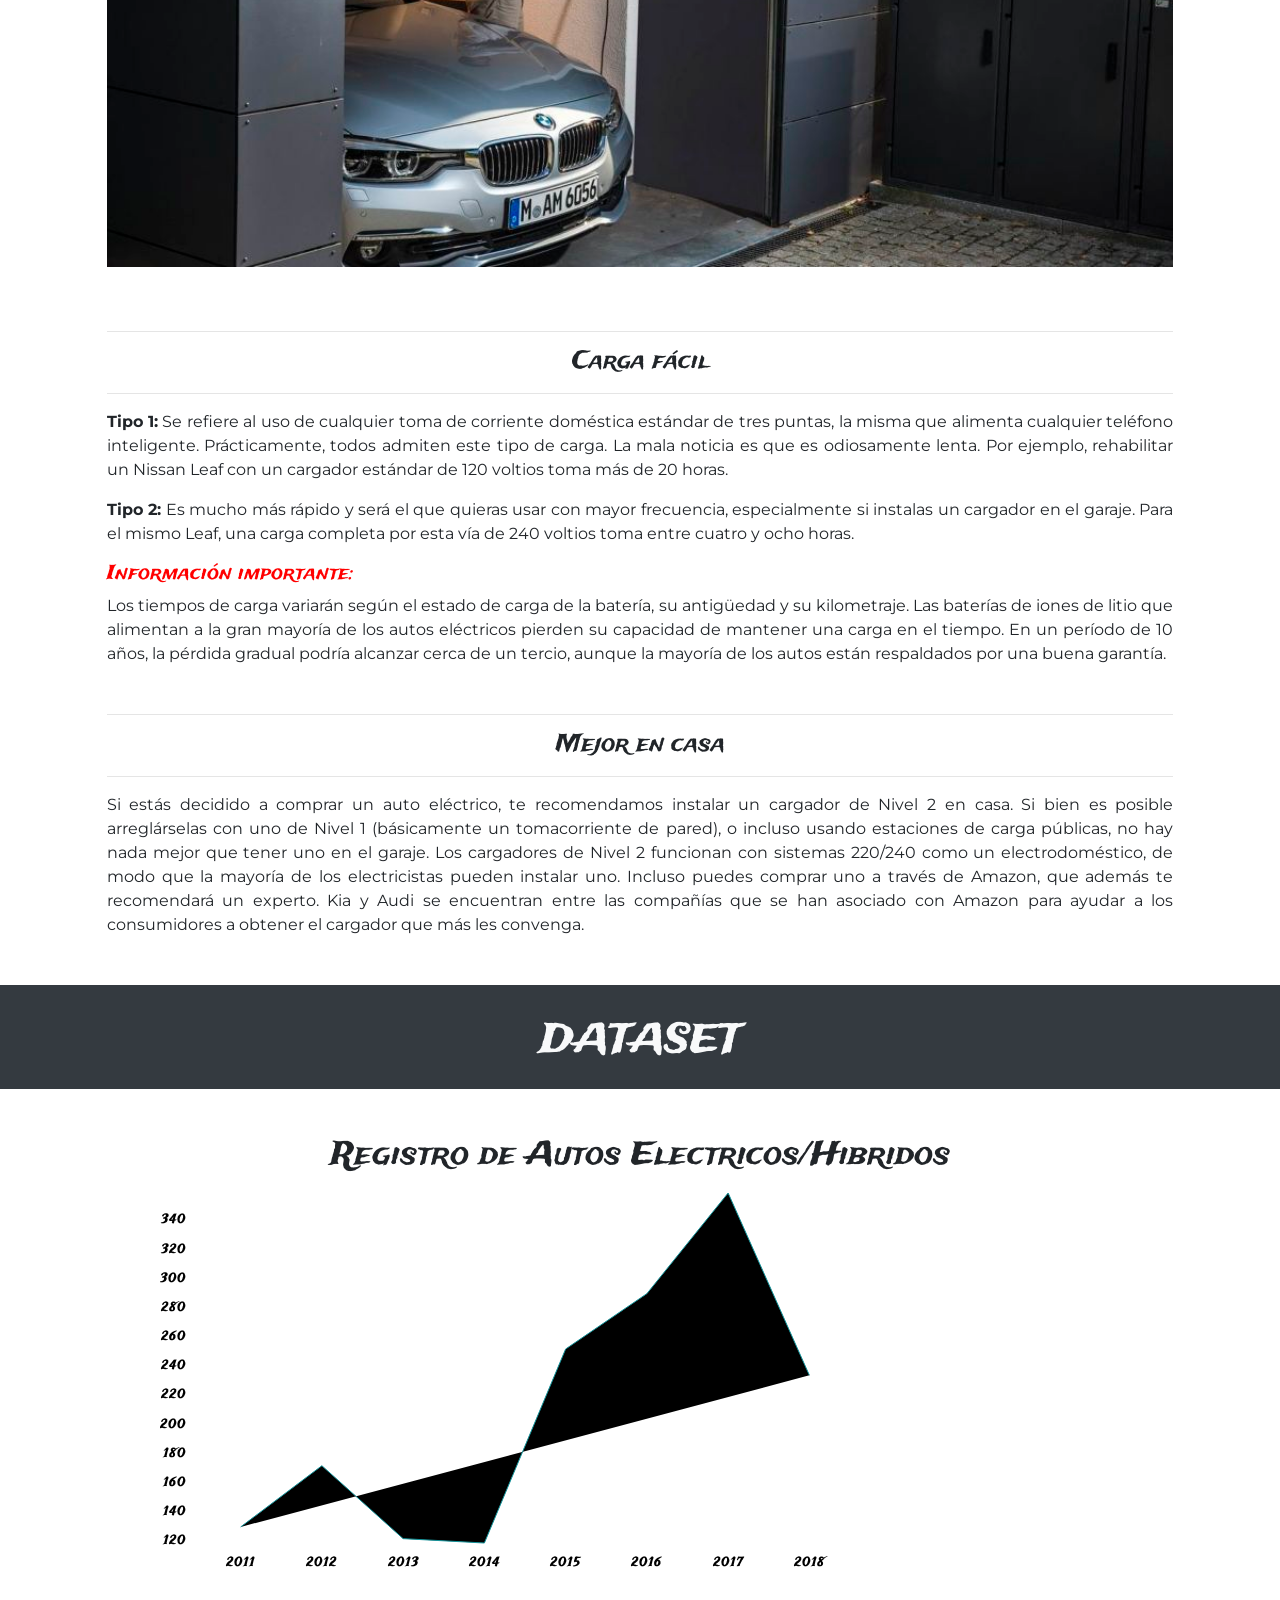
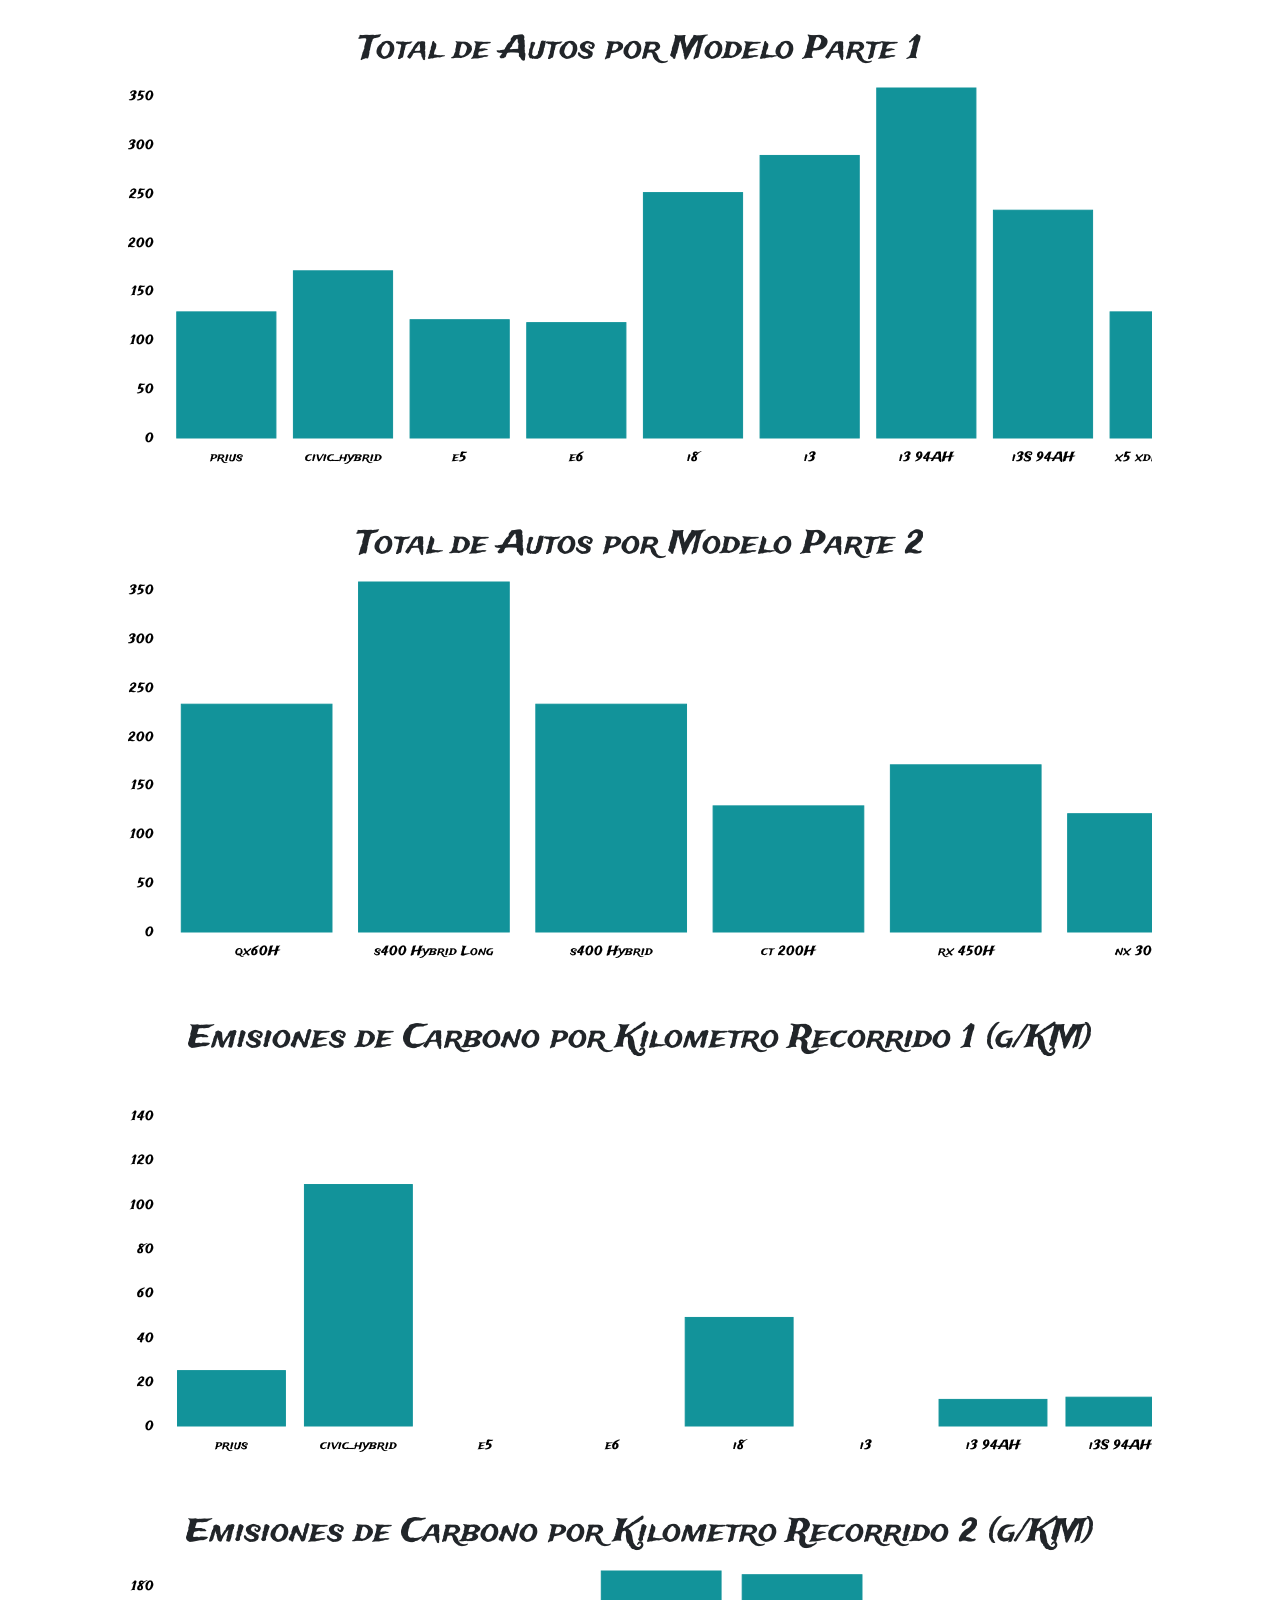
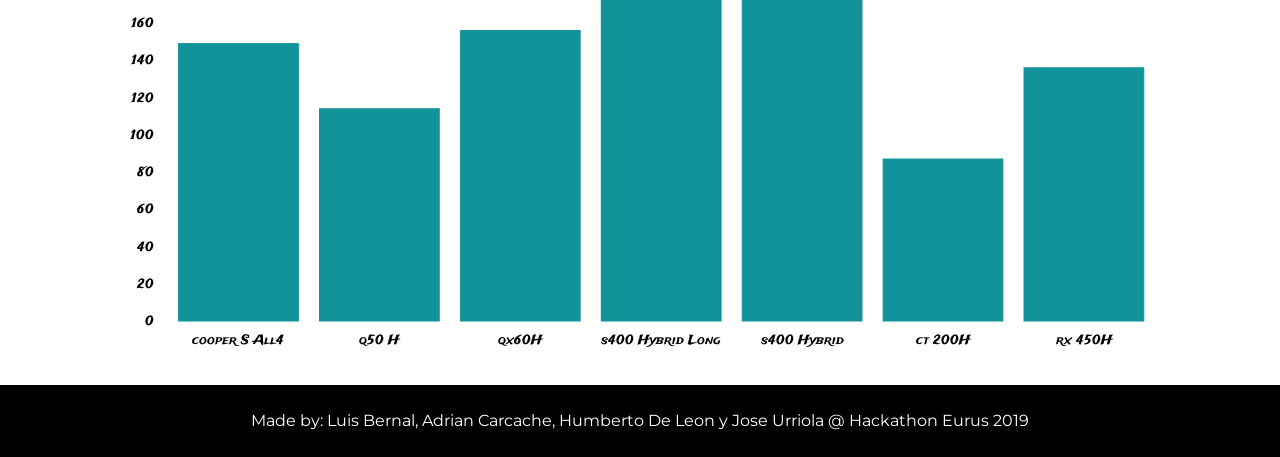
==== commit 526258da: "new eurus2019 version" ====
--- a/eurus2019/index.html
+++ b/eurus2019/index.html
@@ -1 +1 @@
-<!doctype html><html lang="en"><head><meta charset="utf-8"/><link rel="shortcut icon" href="/eurus2019/favicon.ico"/><meta name="viewport" content="width=device-width,initial-scale=1"/><meta name="theme-color" content="#000000"/><meta name="description" content="Web site created using create-react-app"/><link rel="apple-touch-icon" href="logo192.png"/><link rel="manifest" href="/eurus2019/manifest.json"/><title>React App</title><link href="/eurus2019/static/css/2.47e06e2e.chunk.css" rel="stylesheet"><link href="/eurus2019/static/css/main.1614a091.chunk.css" rel="stylesheet"></head><body><noscript>You need to enable JavaScript to run this app.</noscript><div id="root"></div><script>!function(e){function r(r){for(var n,a,l=r[0],c=r[1],i=r[2],f=0,s=[];f<l.length;f++)a=l[f],Object.prototype.hasOwnProperty.call(o,a)&&o[a]&&s.push(o[a][0]),o[a]=0;for(n in c)Object.prototype.hasOwnProperty.call(c,n)&&(e[n]=c[n]);for(p&&p(r);s.length;)s.shift()();return u.push.apply(u,i||[]),t()}function t(){for(var e,r=0;r<u.length;r++){for(var t=u[r],n=!0,l=1;l<t.length;l++){var c=t[l];0!==o[c]&&(n=!1)}n&&(u.splice(r--,1),e=a(a.s=t[0]))}return e}var n={},o={1:0},u=[];function a(r){if(n[r])return n[r].exports;var t=n[r]={i:r,l:!1,exports:{}};return e[r].call(t.exports,t,t.exports,a),t.l=!0,t.exports}a.m=e,a.c=n,a.d=function(e,r,t){a.o(e,r)||Object.defineProperty(e,r,{enumerable:!0,get:t})},a.r=function(e){"undefined"!=typeof Symbol&&Symbol.toStringTag&&Object.defineProperty(e,Symbol.toStringTag,{value:"Module"}),Object.defineProperty(e,"__esModule",{value:!0})},a.t=function(e,r){if(1&r&&(e=a(e)),8&r)return e;if(4&r&&"object"==typeof e&&e&&e.__esModule)return e;var t=Object.create(null);if(a.r(t),Object.defineProperty(t,"default",{enumerable:!0,value:e}),2&r&&"string"!=typeof e)for(var n in e)a.d(t,n,function(r){return e[r]}.bind(null,n));return t},a.n=function(e){var r=e&&e.__esModule?function(){return e.default}:function(){return e};return a.d(r,"a",r),r},a.o=function(e,r){return Object.prototype.hasOwnProperty.call(e,r)},a.p="/eurus2019/";var l=this["webpackJsonpelectric-cars-panama"]=this["webpackJsonpelectric-cars-panama"]||[],c=l.push.bind(l);l.push=r,l=l.slice();for(var i=0;i<l.length;i++)r(l[i]);var p=c;t()}([])</script><script src="/eurus2019/static/js/2.8f69bf7a.chunk.js"></script><script src="/eurus2019/static/js/main.2dc54732.chunk.js"></script></body></html>+<!doctype html><html lang="en"><head><meta charset="utf-8"/><link rel="shortcut icon" href="/eurus2019/favicon.ico"/><meta name="viewport" content="width=device-width,initial-scale=1"/><meta name="theme-color" content="#000000"/><meta name="description" content="Web site created using create-react-app"/><link rel="apple-touch-icon" href="logo192.png"/><link rel="manifest" href="/eurus2019/manifest.json"/><title>React App</title><link href="/eurus2019/static/css/2.47e06e2e.chunk.css" rel="stylesheet"><link href="/eurus2019/static/css/main.1614a091.chunk.css" rel="stylesheet"></head><body><noscript>You need to enable JavaScript to run this app.</noscript><div id="root"></div><script>!function(e){function r(r){for(var n,a,l=r[0],c=r[1],i=r[2],f=0,s=[];f<l.length;f++)a=l[f],Object.prototype.hasOwnProperty.call(o,a)&&o[a]&&s.push(o[a][0]),o[a]=0;for(n in c)Object.prototype.hasOwnProperty.call(c,n)&&(e[n]=c[n]);for(p&&p(r);s.length;)s.shift()();return u.push.apply(u,i||[]),t()}function t(){for(var e,r=0;r<u.length;r++){for(var t=u[r],n=!0,l=1;l<t.length;l++){var c=t[l];0!==o[c]&&(n=!1)}n&&(u.splice(r--,1),e=a(a.s=t[0]))}return e}var n={},o={1:0},u=[];function a(r){if(n[r])return n[r].exports;var t=n[r]={i:r,l:!1,exports:{}};return e[r].call(t.exports,t,t.exports,a),t.l=!0,t.exports}a.m=e,a.c=n,a.d=function(e,r,t){a.o(e,r)||Object.defineProperty(e,r,{enumerable:!0,get:t})},a.r=function(e){"undefined"!=typeof Symbol&&Symbol.toStringTag&&Object.defineProperty(e,Symbol.toStringTag,{value:"Module"}),Object.defineProperty(e,"__esModule",{value:!0})},a.t=function(e,r){if(1&r&&(e=a(e)),8&r)return e;if(4&r&&"object"==typeof e&&e&&e.__esModule)return e;var t=Object.create(null);if(a.r(t),Object.defineProperty(t,"default",{enumerable:!0,value:e}),2&r&&"string"!=typeof e)for(var n in e)a.d(t,n,function(r){return e[r]}.bind(null,n));return t},a.n=function(e){var r=e&&e.__esModule?function(){return e.default}:function(){return e};return a.d(r,"a",r),r},a.o=function(e,r){return Object.prototype.hasOwnProperty.call(e,r)},a.p="/eurus2019/";var l=this["webpackJsonpelectric-cars-panama"]=this["webpackJsonpelectric-cars-panama"]||[],c=l.push.bind(l);l.push=r,l=l.slice();for(var i=0;i<l.length;i++)r(l[i]);var p=c;t()}([])</script><script src="/eurus2019/static/js/2.8f69bf7a.chunk.js"></script><script src="/eurus2019/static/js/main.64c1532e.chunk.js"></script></body></html>
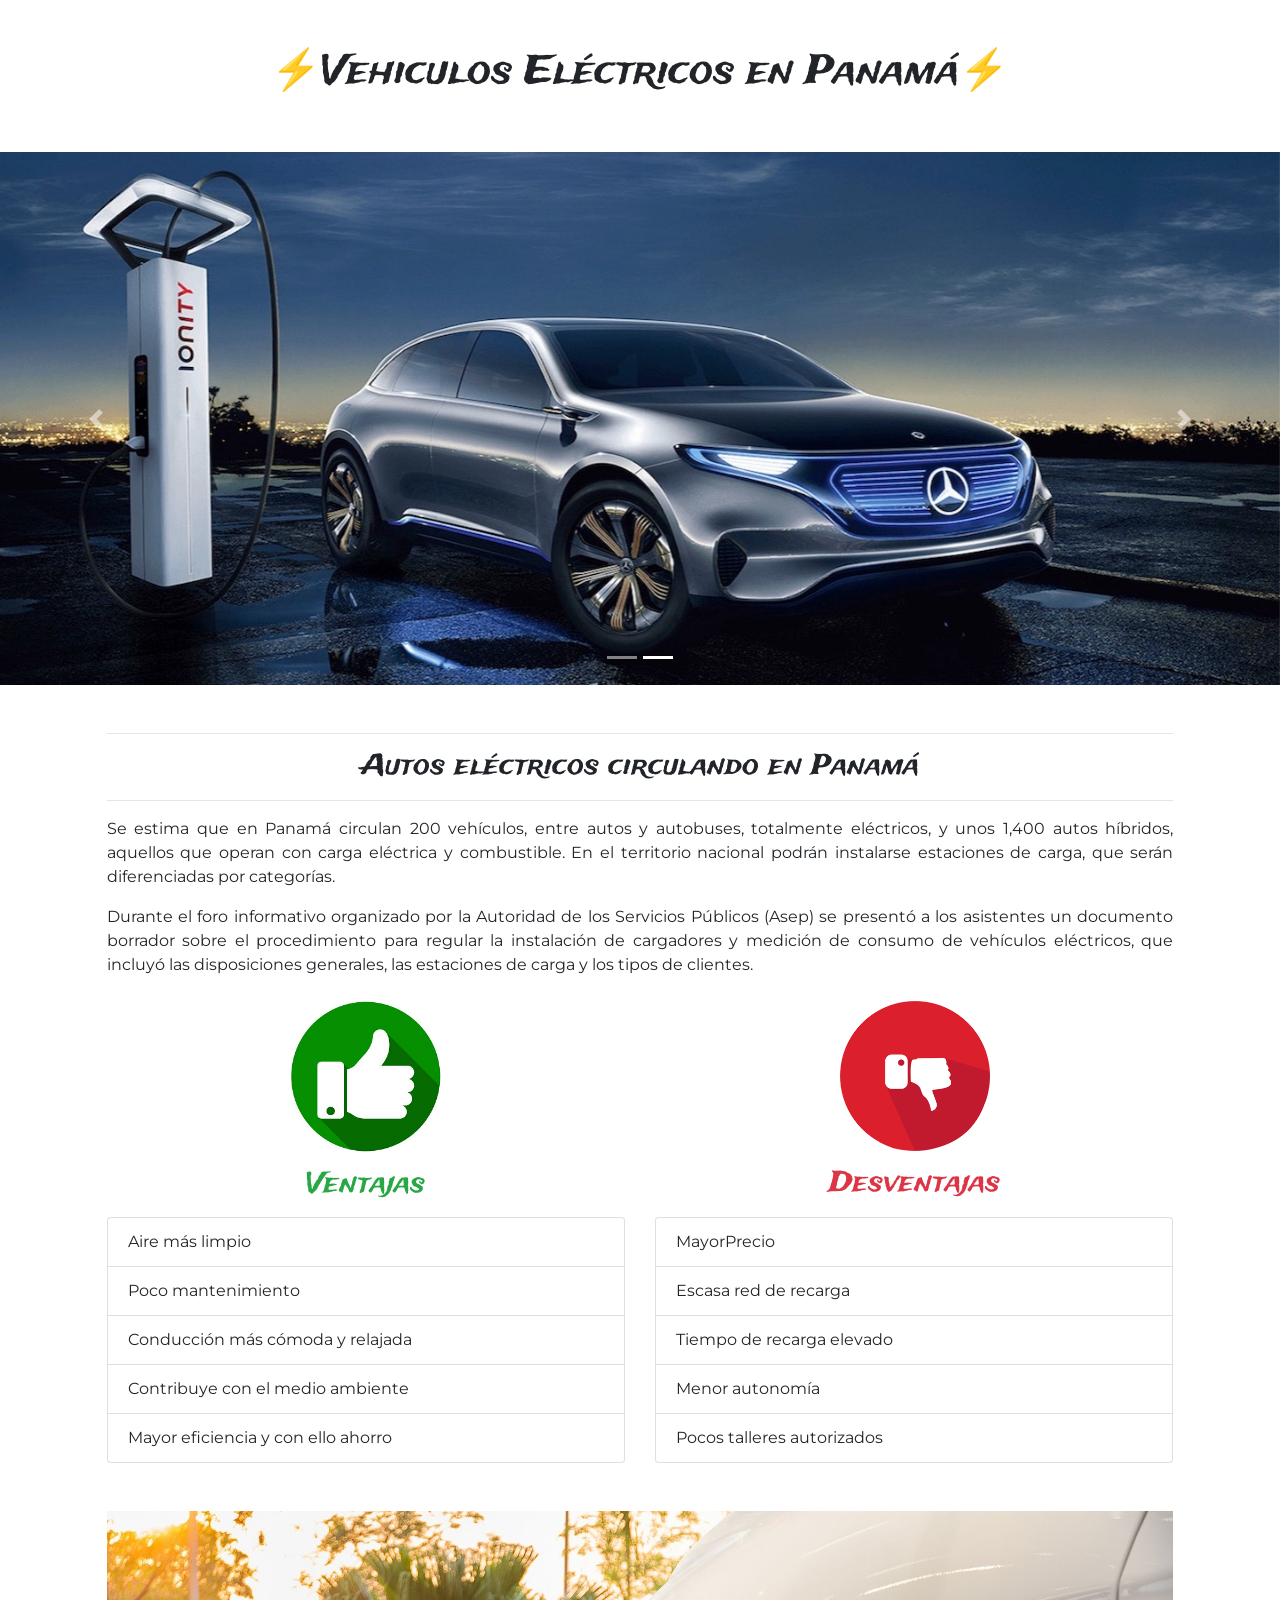
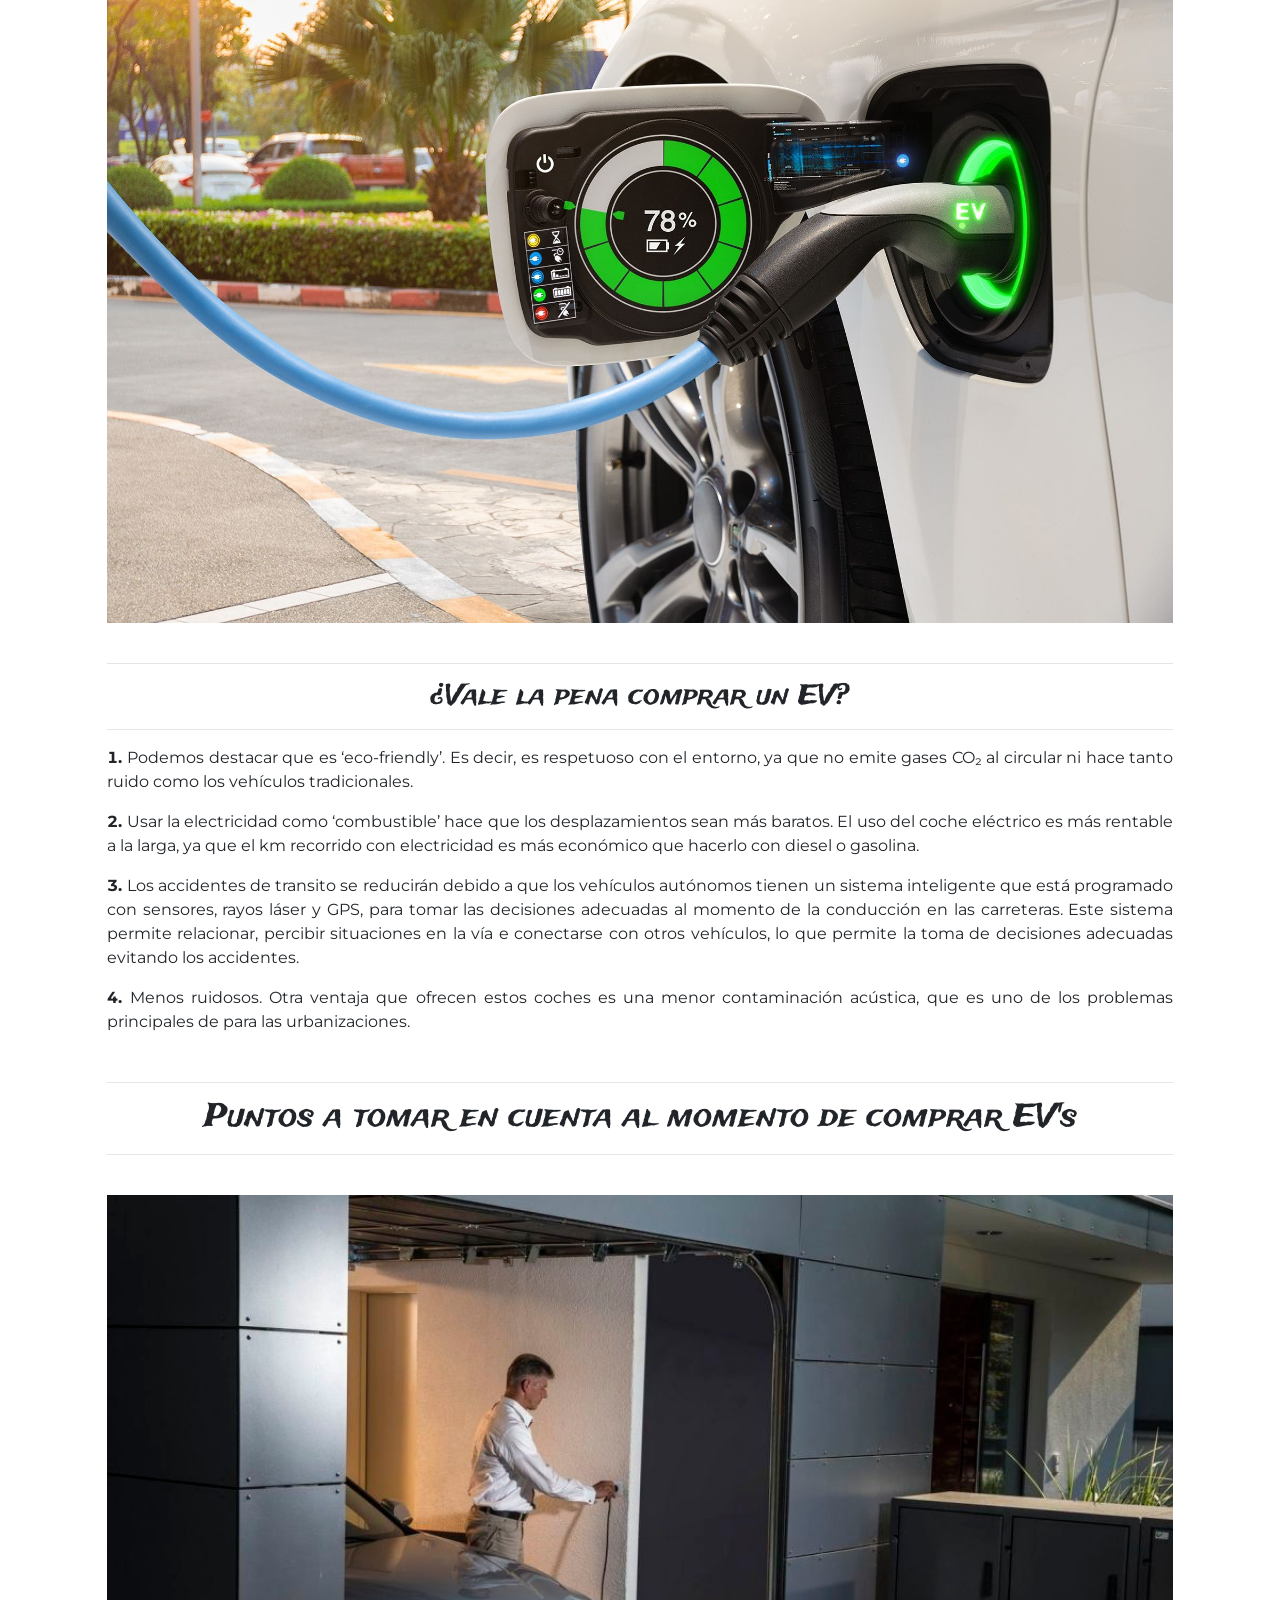
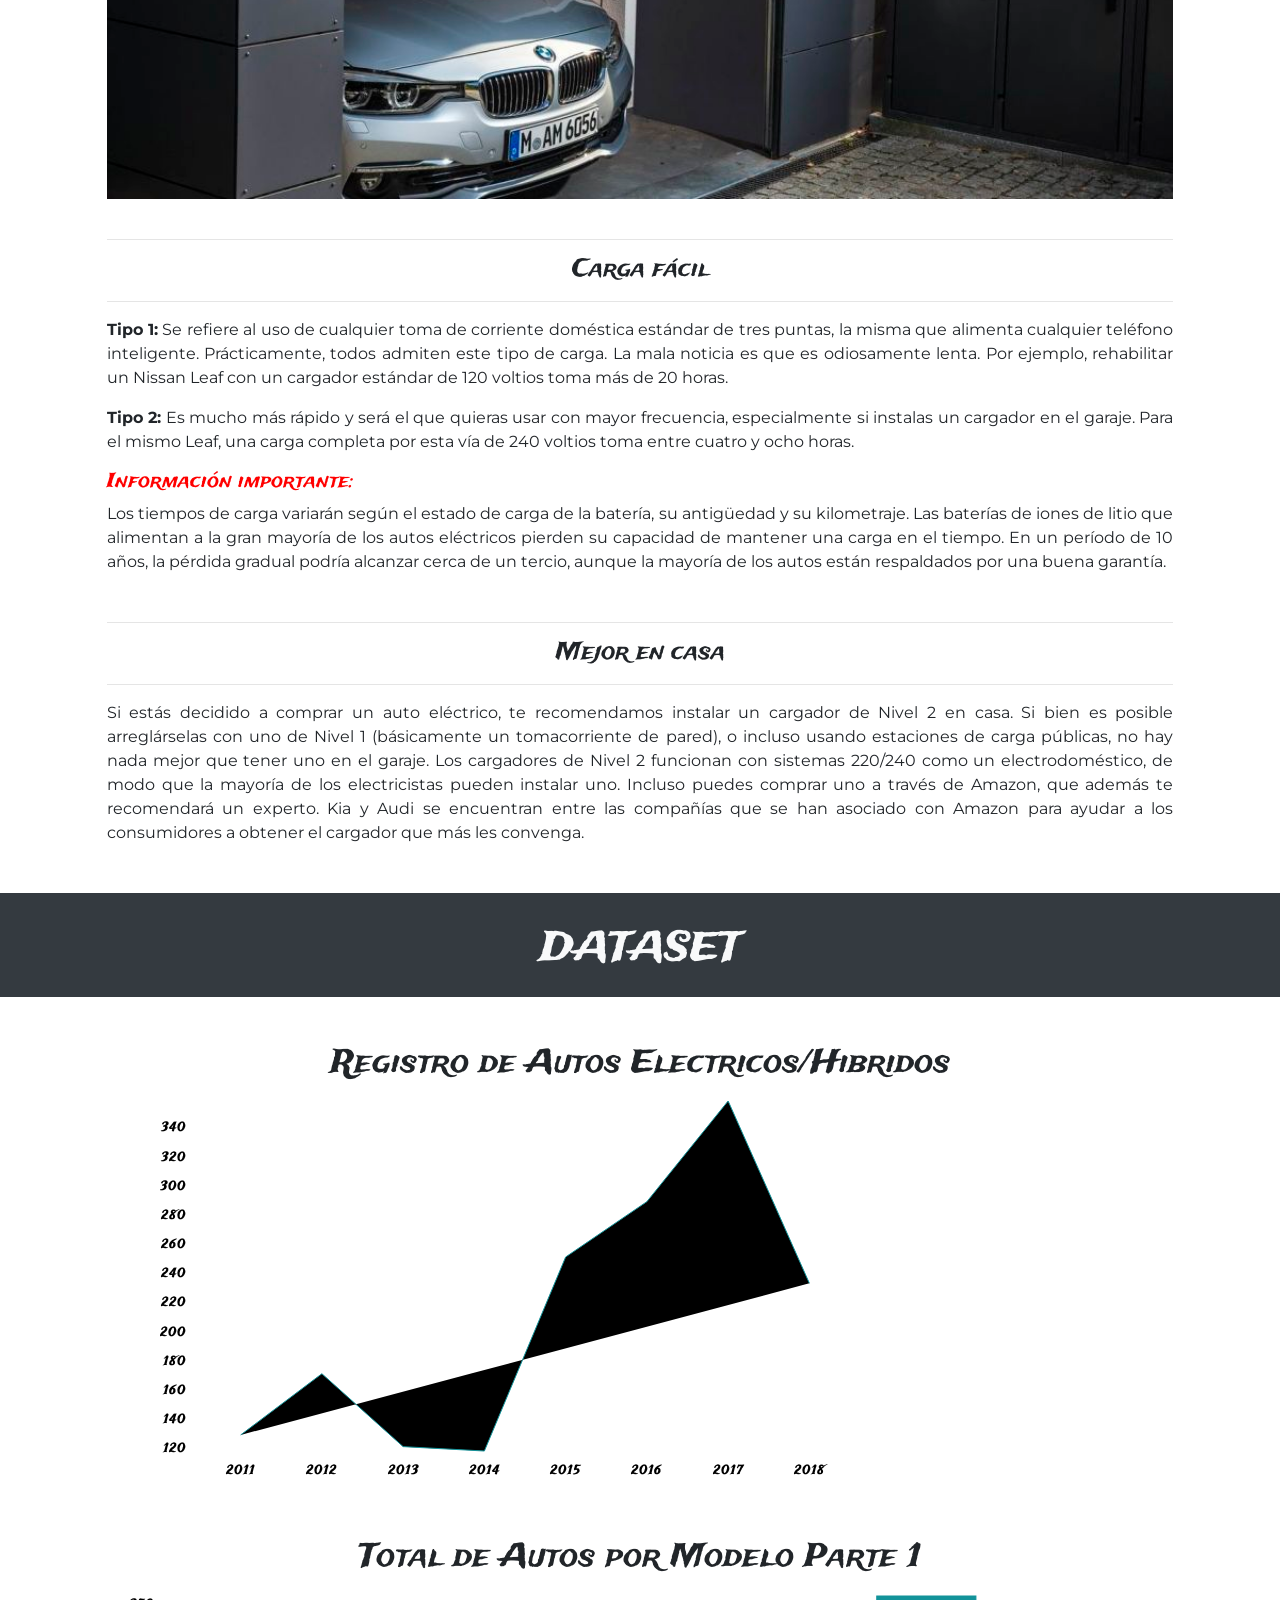
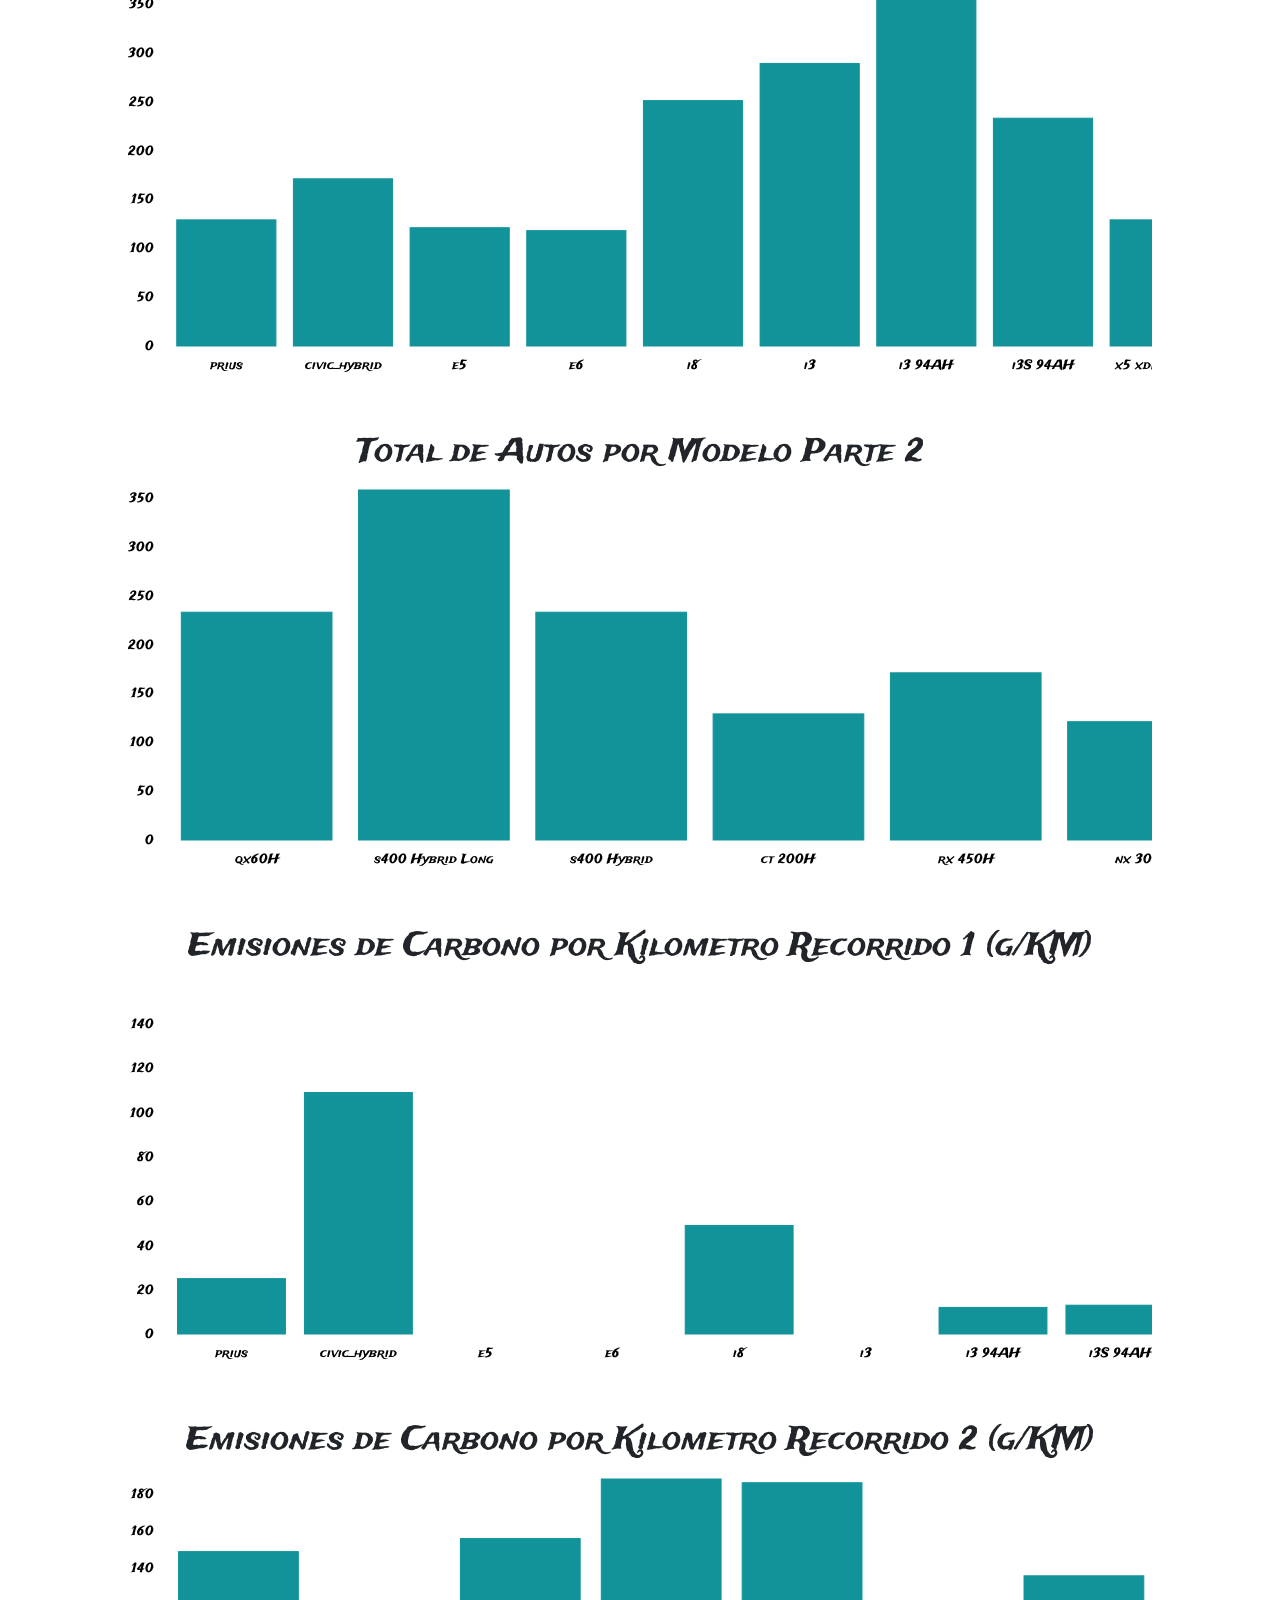
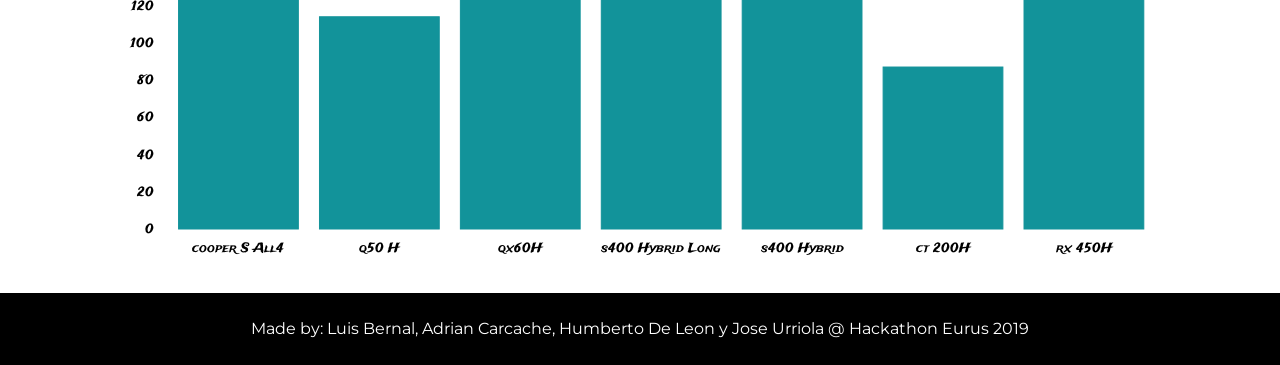
==== commit e9fb9bf4: "update eurus2019" ====
--- a/eurus2019/index.html
+++ b/eurus2019/index.html
@@ -1 +1 @@
-<!doctype html><html lang="en"><head><meta charset="utf-8"/><link rel="shortcut icon" href="/eurus2019/favicon.ico"/><meta name="viewport" content="width=device-width,initial-scale=1"/><meta name="theme-color" content="#000000"/><meta name="description" content="Web site created using create-react-app"/><link rel="apple-touch-icon" href="logo192.png"/><link rel="manifest" href="/eurus2019/manifest.json"/><title>React App</title><link href="/eurus2019/static/css/2.47e06e2e.chunk.css" rel="stylesheet"><link href="/eurus2019/static/css/main.1614a091.chunk.css" rel="stylesheet"></head><body><noscript>You need to enable JavaScript to run this app.</noscript><div id="root"></div><script>!function(e){function r(r){for(var n,a,l=r[0],c=r[1],i=r[2],f=0,s=[];f<l.length;f++)a=l[f],Object.prototype.hasOwnProperty.call(o,a)&&o[a]&&s.push(o[a][0]),o[a]=0;for(n in c)Object.prototype.hasOwnProperty.call(c,n)&&(e[n]=c[n]);for(p&&p(r);s.length;)s.shift()();return u.push.apply(u,i||[]),t()}function t(){for(var e,r=0;r<u.length;r++){for(var t=u[r],n=!0,l=1;l<t.length;l++){var c=t[l];0!==o[c]&&(n=!1)}n&&(u.splice(r--,1),e=a(a.s=t[0]))}return e}var n={},o={1:0},u=[];function a(r){if(n[r])return n[r].exports;var t=n[r]={i:r,l:!1,exports:{}};return e[r].call(t.exports,t,t.exports,a),t.l=!0,t.exports}a.m=e,a.c=n,a.d=function(e,r,t){a.o(e,r)||Object.defineProperty(e,r,{enumerable:!0,get:t})},a.r=function(e){"undefined"!=typeof Symbol&&Symbol.toStringTag&&Object.defineProperty(e,Symbol.toStringTag,{value:"Module"}),Object.defineProperty(e,"__esModule",{value:!0})},a.t=function(e,r){if(1&r&&(e=a(e)),8&r)return e;if(4&r&&"object"==typeof e&&e&&e.__esModule)return e;var t=Object.create(null);if(a.r(t),Object.defineProperty(t,"default",{enumerable:!0,value:e}),2&r&&"string"!=typeof e)for(var n in e)a.d(t,n,function(r){return e[r]}.bind(null,n));return t},a.n=function(e){var r=e&&e.__esModule?function(){return e.default}:function(){return e};return a.d(r,"a",r),r},a.o=function(e,r){return Object.prototype.hasOwnProperty.call(e,r)},a.p="/eurus2019/";var l=this["webpackJsonpelectric-cars-panama"]=this["webpackJsonpelectric-cars-panama"]||[],c=l.push.bind(l);l.push=r,l=l.slice();for(var i=0;i<l.length;i++)r(l[i]);var p=c;t()}([])</script><script src="/eurus2019/static/js/2.8f69bf7a.chunk.js"></script><script src="/eurus2019/static/js/main.64c1532e.chunk.js"></script></body></html>+<!doctype html><html lang="en"><head><meta charset="utf-8"/><link rel="shortcut icon" href="/eurus2019/favicon.ico"/><meta name="viewport" content="width=device-width,initial-scale=1"/><meta name="theme-color" content="#000000"/><meta name="description" content="Web site created using create-react-app"/><link rel="apple-touch-icon" href="logo192.png"/><link rel="manifest" href="/eurus2019/manifest.json"/><title>React App</title><link href="/eurus2019/static/css/2.47e06e2e.chunk.css" rel="stylesheet"><link href="/eurus2019/static/css/main.1614a091.chunk.css" rel="stylesheet"></head><body><noscript>You need to enable JavaScript to run this app.</noscript><div id="root"></div><script>!function(e){function r(r){for(var n,a,l=r[0],c=r[1],i=r[2],f=0,s=[];f<l.length;f++)a=l[f],Object.prototype.hasOwnProperty.call(o,a)&&o[a]&&s.push(o[a][0]),o[a]=0;for(n in c)Object.prototype.hasOwnProperty.call(c,n)&&(e[n]=c[n]);for(p&&p(r);s.length;)s.shift()();return u.push.apply(u,i||[]),t()}function t(){for(var e,r=0;r<u.length;r++){for(var t=u[r],n=!0,l=1;l<t.length;l++){var c=t[l];0!==o[c]&&(n=!1)}n&&(u.splice(r--,1),e=a(a.s=t[0]))}return e}var n={},o={1:0},u=[];function a(r){if(n[r])return n[r].exports;var t=n[r]={i:r,l:!1,exports:{}};return e[r].call(t.exports,t,t.exports,a),t.l=!0,t.exports}a.m=e,a.c=n,a.d=function(e,r,t){a.o(e,r)||Object.defineProperty(e,r,{enumerable:!0,get:t})},a.r=function(e){"undefined"!=typeof Symbol&&Symbol.toStringTag&&Object.defineProperty(e,Symbol.toStringTag,{value:"Module"}),Object.defineProperty(e,"__esModule",{value:!0})},a.t=function(e,r){if(1&r&&(e=a(e)),8&r)return e;if(4&r&&"object"==typeof e&&e&&e.__esModule)return e;var t=Object.create(null);if(a.r(t),Object.defineProperty(t,"default",{enumerable:!0,value:e}),2&r&&"string"!=typeof e)for(var n in e)a.d(t,n,function(r){return e[r]}.bind(null,n));return t},a.n=function(e){var r=e&&e.__esModule?function(){return e.default}:function(){return e};return a.d(r,"a",r),r},a.o=function(e,r){return Object.prototype.hasOwnProperty.call(e,r)},a.p="/eurus2019/";var l=this["webpackJsonpelectric-cars-panama"]=this["webpackJsonpelectric-cars-panama"]||[],c=l.push.bind(l);l.push=r,l=l.slice();for(var i=0;i<l.length;i++)r(l[i]);var p=c;t()}([])</script><script src="/eurus2019/static/js/2.8f69bf7a.chunk.js"></script><script src="/eurus2019/static/js/main.7df07c0c.chunk.js"></script></body></html>
